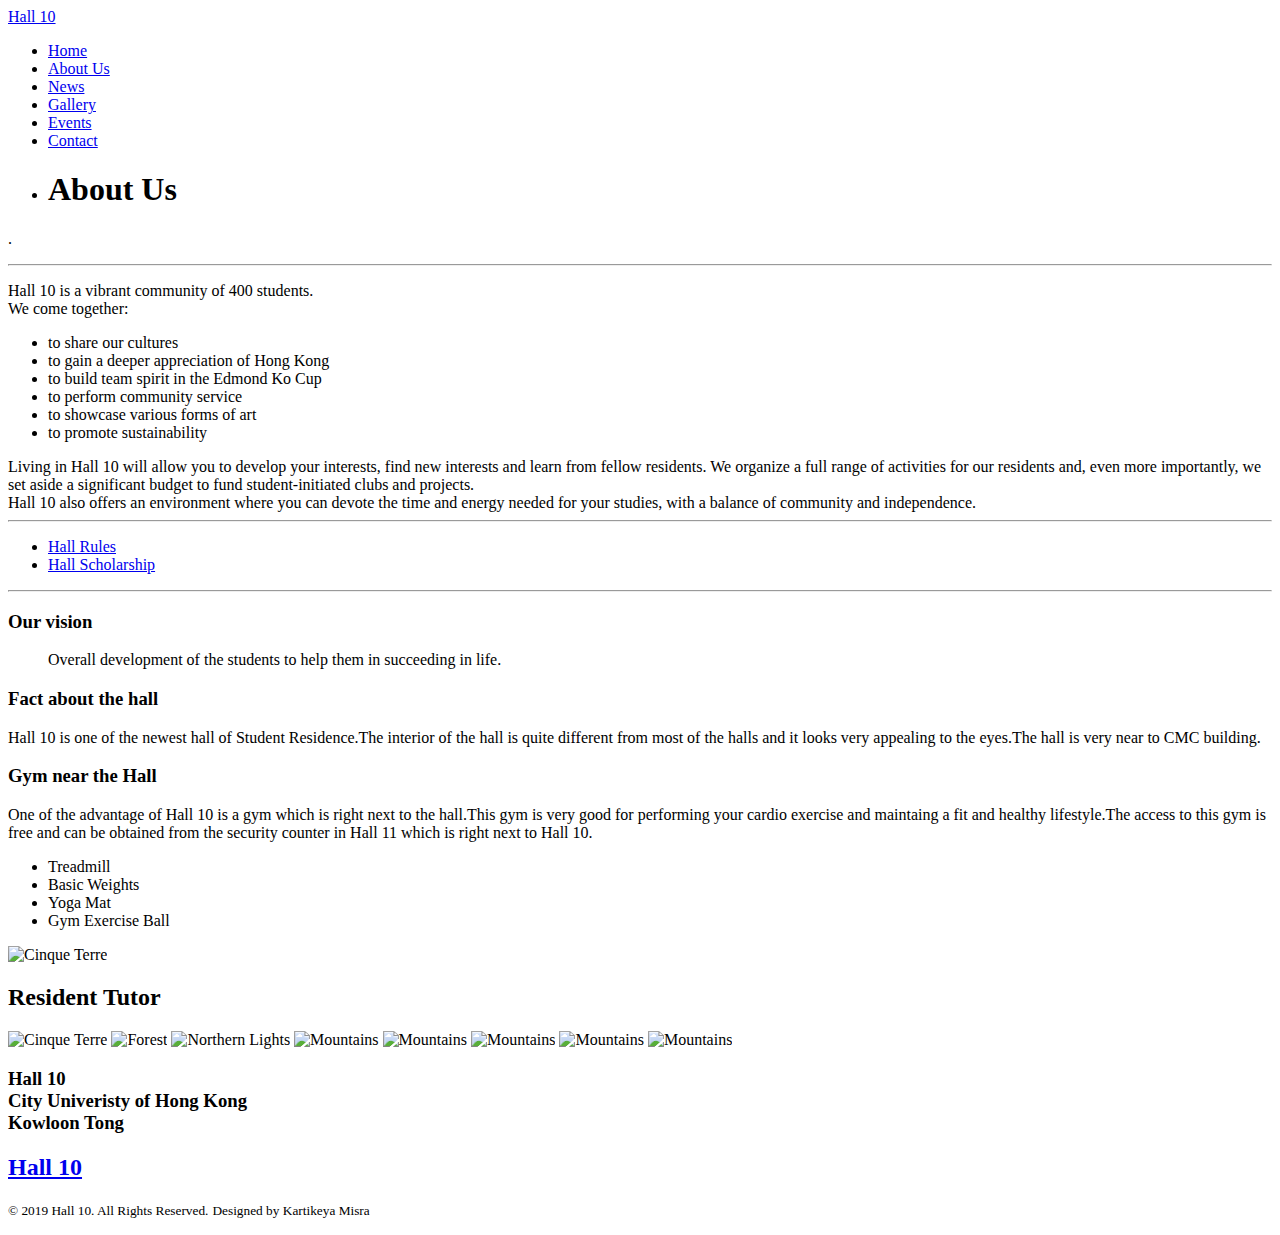
==== about.html @ 4edc4bf4 "Update about.html" ====
<!DOCTYPE HTML>
<html>
		<head>
				<meta charset="utf-8">
				<meta http-equiv="X-UA-Compatible" content="IE=edge">
				<title>Hall 10</title>
				<meta name="viewport" content="width=device-width, initial-scale=1">
				<meta name="description" content="Free HTML5 Website Template by freehtml5.co" />
				<meta name="keywords" content="free website templates, free html5, free template, free bootstrap, free website template, html5, css3, mobile first, responsive" />
				<meta name="author" content="freehtml5.co" />
			
				
				<meta property="og:title" content=""/>
				<meta property="og:image" content=""/>
				<meta property="og:url" content=""/>
				<meta property="og:site_name" content=""/>
				<meta property="og:description" content=""/>
				<meta name="twitter:title" content="" />
				<meta name="twitter:image" content="" />
				<meta name="twitter:url" content="" />
				<meta name="twitter:card" content="" />
			
				<link href="https://fonts.googleapis.com/css?family=Source+Sans+Pro:400,600,700" rel="stylesheet">
				<link href="https://fonts.googleapis.com/css?family=Libre+Baskerville:400,400i,700" rel="stylesheet"
				>
				
				<!-- Animate.css -->
				<link rel="stylesheet" href="css/animate.css">
				<!-- Icomoon Icon Fonts-->
				<link rel="stylesheet" href="css/icomoon.css">
				<!-- Bootstrap  -->
				<link rel="stylesheet" href="css/bootstrap.css">
			
				<!-- Magnific Popup -->
				<link rel="stylesheet" href="css/magnific-popup.css">
			
				<!-- Flexslider  -->
				<link rel="stylesheet" href="css/flexslider.css">
			
				<!-- Owl Carousel  -->
				<link rel="stylesheet" href="css/owl.carousel.min.css">
				<link rel="stylesheet" href="css/owl.theme.default.min.css">
			
				<!-- Theme style  -->
				<link rel="stylesheet" href="css/style.css">
			
				<!-- Modernizr JS -->
				<script src="js/modernizr-2.6.2.min.js"></script>
				<!-- FOR IE9 below -->
				<!--[if lt IE 9]>
				<script src="js/respond.min.js"></script>
				<![endif]-->
			
				</head>
	
	<body>

		
	<div class="fh5co-loader"></div>
	
	<div id="page">
	<nav class="fh5co-nav" role="navigation">
		<div class="container-wrap">
			<div class="top-menu">
				<div class="row">
					<div class="col-md-12 col-offset-0 text-center">
						<div id="fh5co-logo"><a href="index.html">Hall 10</a></div>
					</div>
					<div class="col-md-12 col-md-offset-0 text-center menu-1">
						<ul>
							<li><a href="index.html">Home</a></li>
							<li class="active"><a href="about.html">About Us</a></li>
							<li><a href="news.html">News</a></li>
							
							<li><a href="gallery.html" class="galery">Gallery</a></li>					
							<li><a href="events.html">Events</a></li>
										
							<li><a href="contact.html">Contact</a></li>
							
						</ul>
					</div>
				</div>
				
			</div>
		</div>
	</nav>
	<div class="container-wrap">
		<aside id="fh5co-hero">
			<div class="flexslider">
				<ul class="slides">
			   	<li style="background-image: url(images/aaa.png);">
			   		<div class="overlay"></div>
			   		<div class="container-fluid">
							<div class="row">
								<div class="col-md-6 col-md-offset-3 text-center">
									<div class="slider-text">
										<div class="slider-text-inner">
											<h1>About Us</h1>
											
										</div>
										

									</div>
								</div>
							</div>
						</div>
			   	</li>
			  	</ul>
		  	</div>
		</aside>
		<p>.<hr></p>
		<div class="about-text">
			
			<p>Hall 10 is a vibrant community of 400 students.<br>We come together:<br>
			<ul>
				<li>to share our cultures</li>
				<li>to gain a deeper appreciation of Hong Kong</li>
				<li>to build team spirit in the Edmond Ko Cup</li>
				<li>to perform community service</li>
				<li>to showcase various forms of art</li>
				<li>to promote sustainability</li>
			</ul>
			Living in Hall 10 will allow you to develop your interests, find new interests and learn from fellow residents. We organize a full range of activities for our residents and, even more importantly, we set aside a significant budget to fund student-initiated clubs and projects.

			<br>
			Hall 10 also offers an environment where you can devote the time and energy needed for your studies, with a balance of community and independence. 
			<br><hr>
			<ul>
				<li> <a href="https://www.cityu.edu.hk/sro/htm/e_policies_hallrules_10.htm">Hall Rules</a></li>
				<li><a href="https://www.cityu.edu.hk/sro/htm/e_residential_programs_1.htm#scholarship">Hall Scholarship</a></li>
			</ul><hr></p>
		</div>

		<div id="fh5co-about">
			<div class="row">
				<div class="col-md-4">
					<h3>Our vision</h3>
					<blockquote class="dailyVerse">
						<p>Overall development of the students to help them in succeeding in life. </p>
						
					</blockquote>
				</div>
				<div class="col-md-4">
					<h3>Fact about the hall</h3>
					<p>Hall 10 is one of the newest hall of Student Residence.The interior of the hall is quite different from most of the halls and it looks very appealing to the eyes.The hall is very near to CMC building.</p>
				</div>
				<div class="col-md-4">
					<h3>Gym near the Hall</h3>
					<p>One of the advantage of Hall 10 is a gym which is right next to the hall.This gym is very good for performing your cardio exercise and maintaing a fit and healthy lifestyle.The access to this gym is free and can be obtained from the security counter in Hall 11 which is right next to Hall 10.</p>
					<ul class="ministries-list">
						<li><i class="icon-check"></i>Treadmill</li>
						<li><i class="icon-check"></i>Basic Weights</li>
						<li><i class="icon-check"></i>Yoga Mat</li>
						<li><i class="icon-check"></i>Gym Exercise Ball</li>
					</ul>
				</div>
			</div>
			<div>
				<a  >
					<img src="images/rm.jpg" class="rm" alt="Cinque Terre" >
				  </a>
				  
				  
			</div>
			<div class="gallery">
				<h2>Resident Tutor</h2>
				<a  >
				  <img src="images/chingyeert.jpg" alt="Cinque Terre" >
				</a>
				
				<a>
					<img src="images/churt.jpg" alt="Forest" >
				  </a>
				
				<a>
					<img src="images/hanrt.jpg" alt="Northern Lights" >
				  </a>
				  
				  <a >
					<img src="images/kelvinrt.jpg" alt="Mountains">
				  </a>
				  <a  >
						<img src="images/raymondrt.jpg" alt="Mountains">
					  </a>
					  <a  >
							<img src="images/huirt.jpg" alt="Mountains">
						  </a>
						  <a  >
								<img src="images/suenrt.jpg" alt="Mountains">
							  </a>
							  <a >
									<img src="images/patriciart.jpg" alt="Mountains">
								  </a>
				 
			  </div>

		
			  
			
			  
			 
		</div>
	

		</div>
	</div>
</div><!-- END container-wrap -->
	<div class="container-wrap">
			<footer id="fh5co-footer" role="contentinfo">
				<div class="col-md-4 text-center">
					<h3>Hall 10 <br>City Univeristy of Hong Kong <br>Kowloon Tong</h3>
				</div>
				<div class="col-md-4 text-center">
					<h2><a href="#">Hall 10</a></h2>
				</div>
				
				<div class="row copyright">
					<div class="col-md-12 text-center">
						<p>
							<small class="block">&copy; 2019 Hall 10. All Rights Reserved.</small> 
							<small class="block">Designed by Kartikeya Misra </small>
						</p>
					</div>
				</div>
			</footer>
		</div><!-- END container-wrap -->
		</div>

	<div class="gototop js-top">
		<a href="#" class="js-gotop"><i class="icon-arrow-up2"></i></a>
	</div>
	
	<!-- jQuery -->
	<script src="js/jquery.min.js"></script>
	<!-- jQuery Easing -->
	<script src="js/jquery.easing.1.3.js"></script>
	<!-- Bootstrap -->
	<script src="js/bootstrap.min.js"></script>
	<!-- Waypoints -->
	<script src="js/jquery.waypoints.min.js"></script>
	<!-- Flexslider -->
	<script src="js/jquery.flexslider-min.js"></script>
	<!-- Carousel -->
	<script src="js/owl.carousel.min.js"></script>
	<!-- Magnific Popup -->
	<script src="js/jquery.magnific-popup.min.js"></script>
	<script src="js/magnific-popup-options.js"></script>
	<!-- Counters -->
	<script src="js/jquery.countTo.js"></script>
	<!-- Main -->
	<script src="js/main.js"></script>

	</body>
</html>
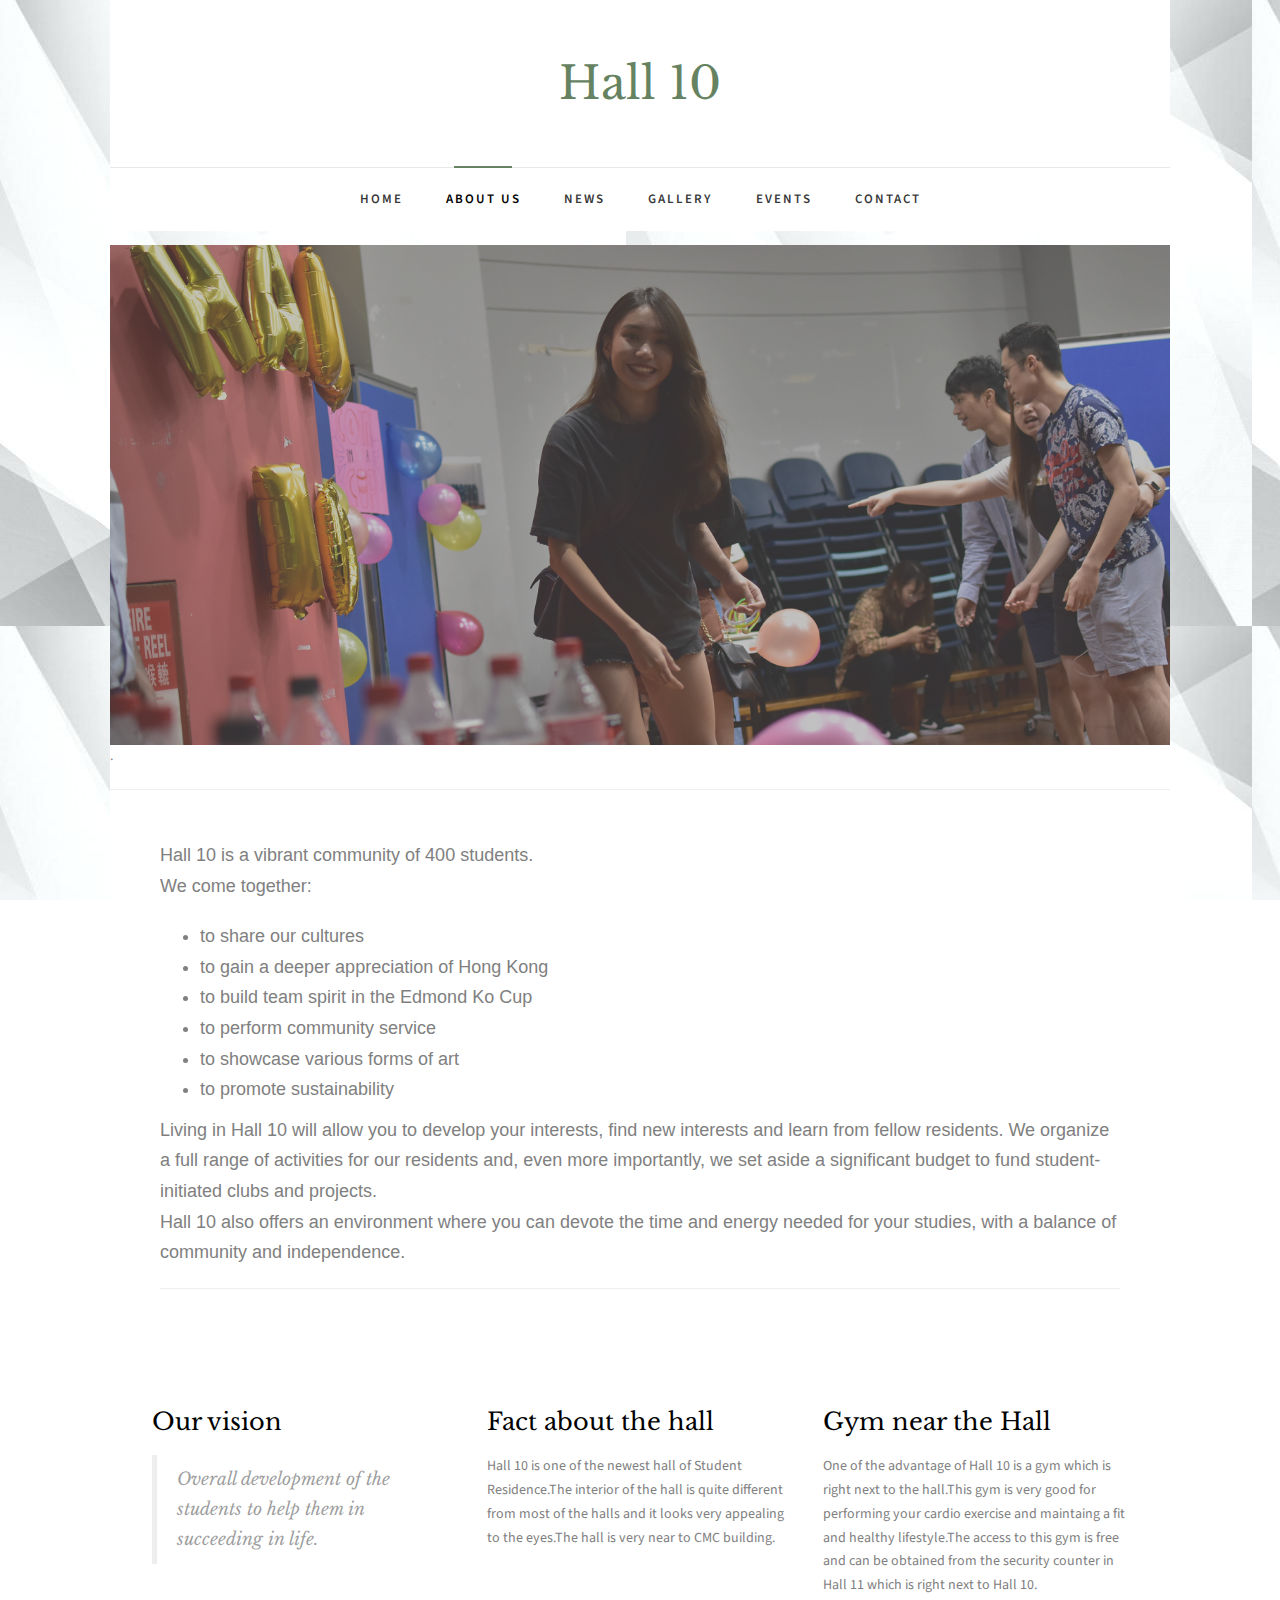
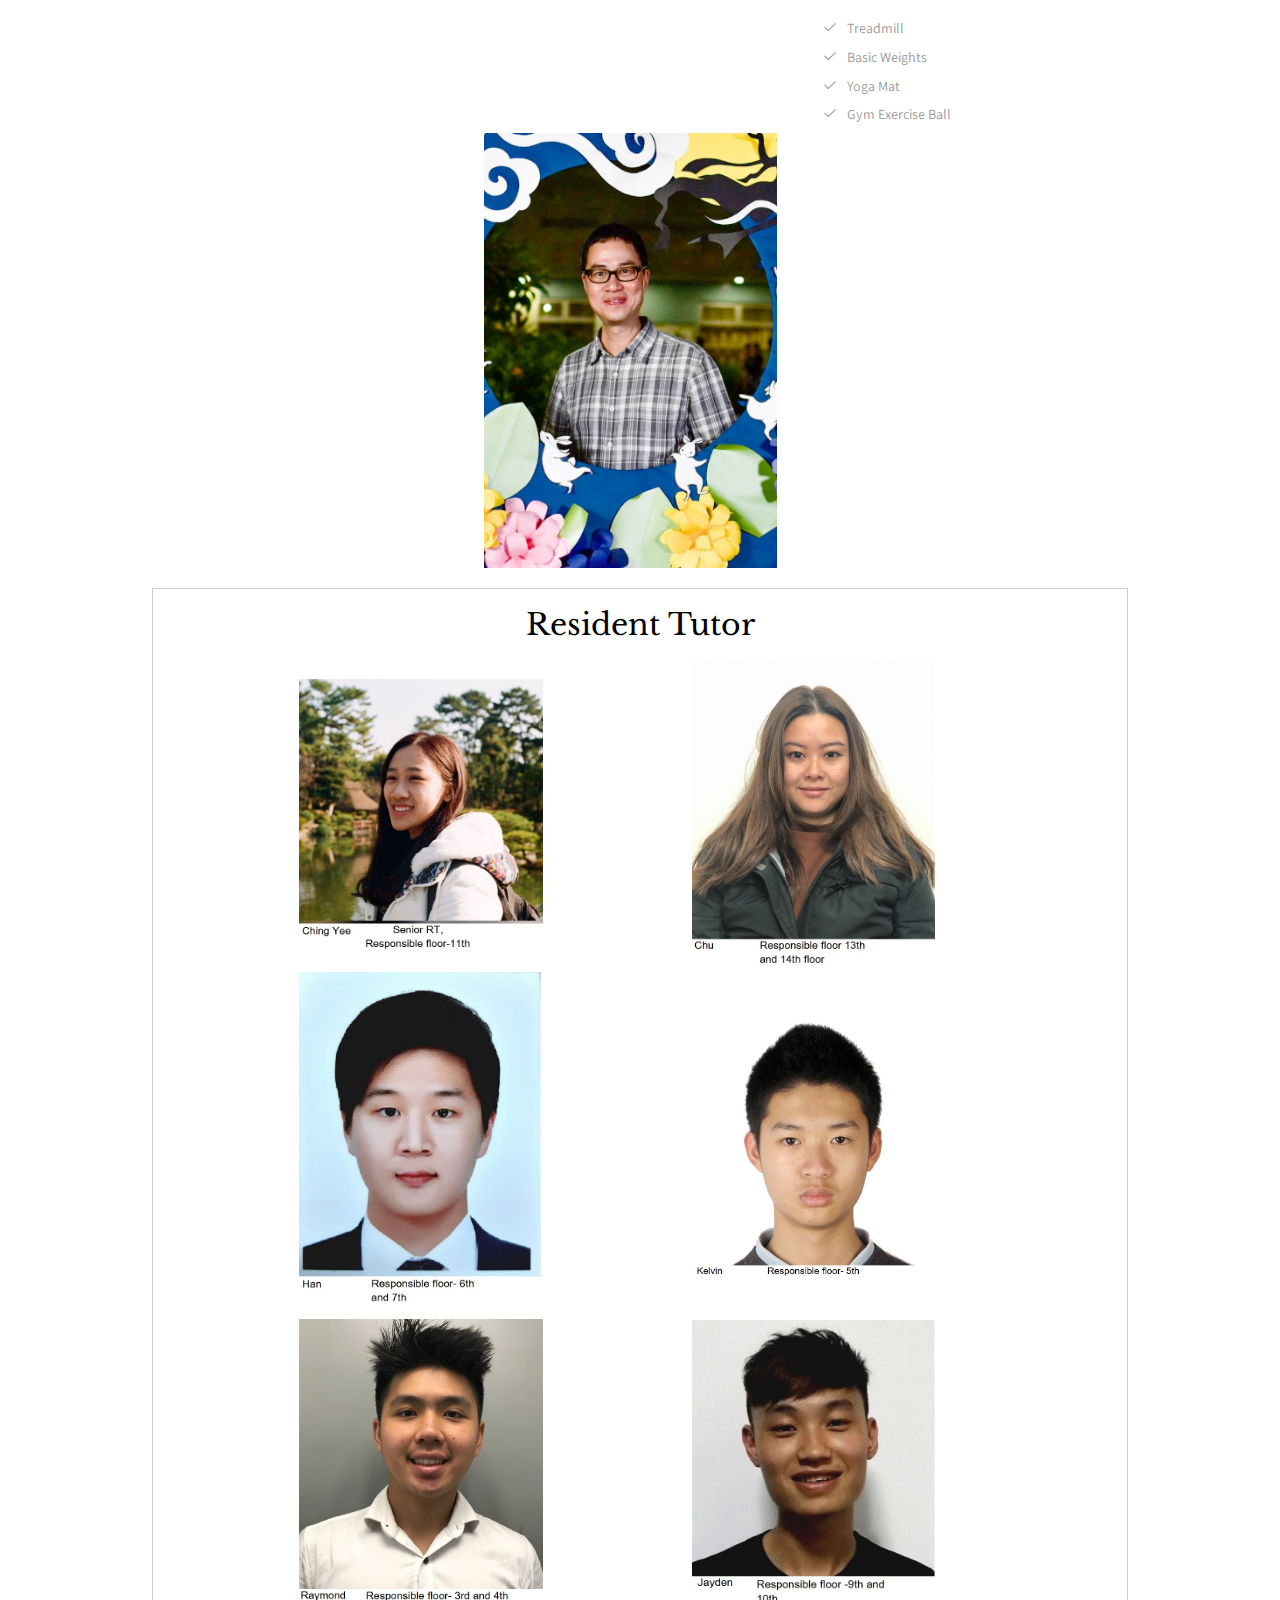
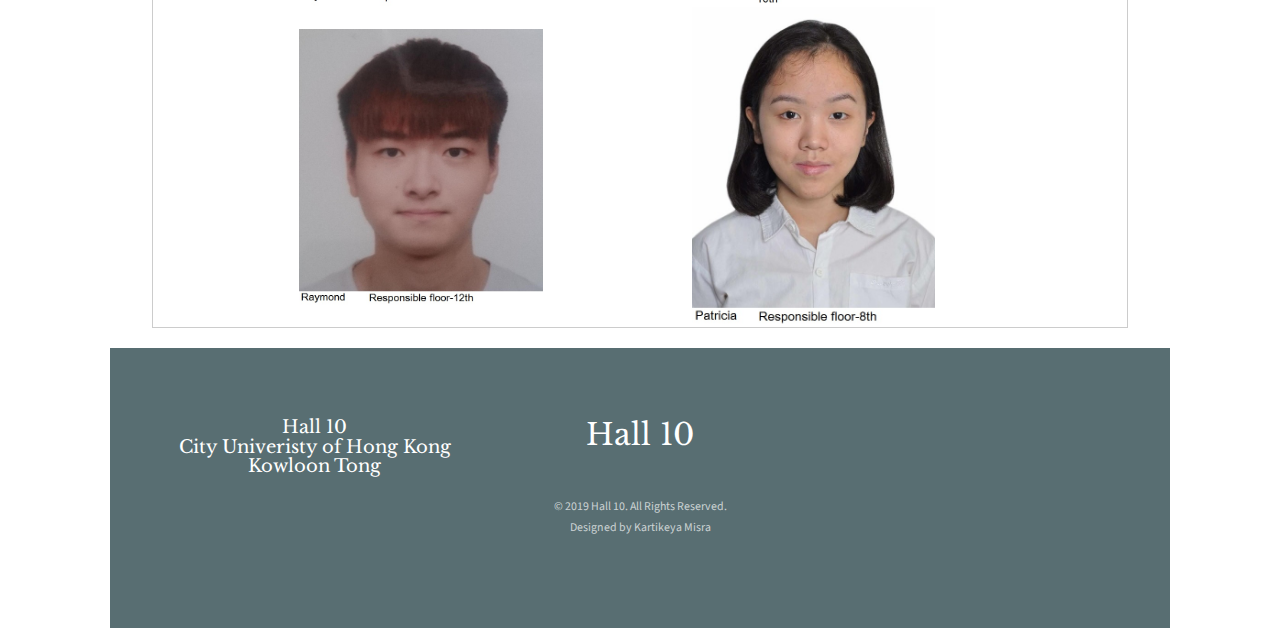
==== commit aef5b6e0: "My very first commit" ====
--- a/about.html
+++ b/about.html
@@ -124,11 +124,7 @@
 
 			<br>
 			Hall 10 also offers an environment where you can devote the time and energy needed for your studies, with a balance of community and independence. 
-			<br><hr>
-			<ul>
-				<li> <a href="https://www.cityu.edu.hk/sro/htm/e_policies_hallrules_10.htm">Hall Rules</a></li>
-				<li><a href="https://www.cityu.edu.hk/sro/htm/e_residential_programs_1.htm#scholarship">Hall Scholarship</a></li>
-			</ul><hr></p>
+			<hr></p>
 		</div>
 
 		<div id="fh5co-about">
--- a/css/icomoon.css
+++ b/css/icomoon.css
@@ -0,0 +1,2334 @@
+@font-face {
+  font-family: 'icomoon';
+  src:  url('fonts/icomoon.eot?5j2n32');
+  src:  url('fonts/icomoon.eot?5j2n32#iefix') format('embedded-opentype'),
+    url('fonts/icomoon.ttf?5j2n32') format('truetype'),
+    url('fonts/icomoon.woff?5j2n32') format('woff'),
+    url('fonts/icomoon.svg?5j2n32#icomoon') format('svg');
+  font-weight: normal;
+  font-style: normal;
+}
+
+[class^="icon-"], [class*=" icon-"] {
+  /* use !important to prevent issues with browser extensions that change fonts */
+  font-family: 'icomoon' !important;
+  speak: none;
+  font-style: normal;
+  font-weight: normal;
+  font-variant: normal;
+  text-transform: none;
+  line-height: 1;
+
+  /* Better Font Rendering =========== */
+  -webkit-font-smoothing: antialiased;
+  -moz-osx-font-smoothing: grayscale;
+}
+
+.icon-eye2:before {
+  content: "\e064";
+}
+.icon-paper-clip:before {
+  content: "\e065";
+}
+.icon-mail5:before {
+  content: "\e066";
+}
+.icon-toggle:before {
+  content: "\e067";
+}
+.icon-layout:before {
+  content: "\e068";
+}
+.icon-link2:before {
+  content: "\e069";
+}
+.icon-bell2:before {
+  content: "\e06a";
+}
+.icon-lock3:before {
+  content: "\e06b";
+}
+.icon-unlock:before {
+  content: "\e06c";
+}
+.icon-ribbon2:before {
+  content: "\e06d";
+}
+.icon-image2:before {
+  content: "\e06e";
+}
+.icon-signal:before {
+  content: "\e06f";
+}
+.icon-target3:before {
+  content: "\e070";
+}
+.icon-clipboard3:before {
+  content: "\e071";
+}
+.icon-clock3:before {
+  content: "\e072";
+}
+.icon-watch:before {
+  content: "\e073";
+}
+.icon-air-play:before {
+  content: "\e074";
+}
+.icon-camera3:before {
+  content: "\e075";
+}
+.icon-video2:before {
+  content: "\e076";
+}
+.icon-disc:before {
+  content: "\e077";
+}
+.icon-printer3:before {
+  content: "\e078";
+}
+.icon-monitor:before {
+  content: "\e079";
+}
+.icon-server:before {
+  content: "\e07a";
+}
+.icon-cog2:before {
+  content: "\e07b";
+}
+.icon-heart3:before {
+  content: "\e07c";
+}
+.icon-paragraph:before {
+  content: "\e07d";
+}
+.icon-align-justify:before {
+  content: "\e07e";
+}
+.icon-align-left:before {
+  content: "\e07f";
+}
+.icon-align-center:before {
+  content: "\e080";
+}
+.icon-align-right:before {
+  content: "\e081";
+}
+.icon-book2:before {
+  content: "\e082";
+}
+.icon-layers2:before {
+  content: "\e083";
+}
+.icon-stack2:before {
+  content: "\e084";
+}
+.icon-stack-2:before {
+  content: "\e085";
+}
+.icon-paper:before {
+  content: "\e086";
+}
+.icon-paper-stack:before {
+  content: "\e087";
+}
+.icon-search3:before {
+  content: "\e088";
+}
+.icon-zoom-in2:before {
+  content: "\e089";
+}
+.icon-zoom-out2:before {
+  content: "\e08a";
+}
+.icon-reply2:before {
+  content: "\e08b";
+}
+.icon-circle-plus:before {
+  content: "\e08c";
+}
+.icon-circle-minus:before {
+  content: "\e08d";
+}
+.icon-circle-check:before {
+  content: "\e08e";
+}
+.icon-circle-cross:before {
+  content: "\e08f";
+}
+.icon-square-plus:before {
+  content: "\e090";
+}
+.icon-square-minus:before {
+  content: "\e091";
+}
+.icon-square-check:before {
+  content: "\e092";
+}
+.icon-square-cross:before {
+  content: "\e093";
+}
+.icon-microphone:before {
+  content: "\e094";
+}
+.icon-record:before {
+  content: "\e095";
+}
+.icon-skip-back:before {
+  content: "\e096";
+}
+.icon-rewind:before {
+  content: "\e097";
+}
+.icon-play4:before {
+  content: "\e098";
+}
+.icon-pause3:before {
+  content: "\e099";
+}
+.icon-stop3:before {
+  content: "\e09a";
+}
+.icon-fast-forward:before {
+  content: "\e09b";
+}
+.icon-skip-forward:before {
+  content: "\e09c";
+}
+.icon-shuffle2:before {
+  content: "\e09d";
+}
+.icon-repeat:before {
+  content: "\e09e";
+}
+.icon-folder2:before {
+  content: "\e09f";
+}
+.icon-umbrella:before {
+  content: "\e0a0";
+}
+.icon-moon:before {
+  content: "\e0a1";
+}
+.icon-thermometer:before {
+  content: "\e0a2";
+}
+.icon-drop:before {
+  content: "\e0a3";
+}
+.icon-sun2:before {
+  content: "\e0a4";
+}
+.icon-cloud3:before {
+  content: "\e0a5";
+}
+.icon-cloud-upload2:before {
+  content: "\e0a6";
+}
+.icon-cloud-download2:before {
+  content: "\e0a7";
+}
+.icon-upload4:before {
+  content: "\e0a8";
+}
+.icon-download4:before {
+  content: "\e0a9";
+}
+.icon-location3:before {
+  content: "\e0aa";
+}
+.icon-location-2:before {
+  content: "\e0ab";
+}
+.icon-map3:before {
+  content: "\e0ac";
+}
+.icon-battery:before {
+  content: "\e0ad";
+}
+.icon-head:before {
+  content: "\e0ae";
+}
+.icon-briefcase3:before {
+  content: "\e0af";
+}
+.icon-speech-bubble:before {
+  content: "\e0b0";
+}
+.icon-anchor2:before {
+  content: "\e0b1";
+}
+.icon-globe2:before {
+  content: "\e0b2";
+}
+.icon-box:before {
+  content: "\e0b3";
+}
+.icon-reload:before {
+  content: "\e0b4";
+}
+.icon-share3:before {
+  content: "\e0b5";
+}
+.icon-marquee:before {
+  content: "\e0b6";
+}
+.icon-marquee-plus:before {
+  content: "\e0b7";
+}
+.icon-marquee-minus:before {
+  content: "\e0b8";
+}
+.icon-tag:before {
+  content: "\e0b9";
+}
+.icon-power2:before {
+  content: "\e0ba";
+}
+.icon-command2:before {
+  content: "\e0bb";
+}
+.icon-alt:before {
+  content: "\e0bc";
+}
+.icon-esc:before {
+  content: "\e0bd";
+}
+.icon-bar-graph:before {
+  content: "\e0be";
+}
+.icon-bar-graph-2:before {
+  content: "\e0bf";
+}
+.icon-pie-graph:before {
+  content: "\e0c0";
+}
+.icon-star:before {
+  content: "\e0c1";
+}
+.icon-arrow-left3:before {
+  content: "\e0c2";
+}
+.icon-arrow-right3:before {
+  content: "\e0c3";
+}
+.icon-arrow-up3:before {
+  content: "\e0c4";
+}
+.icon-arrow-down3:before {
+  content: "\e0c5";
+}
+.icon-volume:before {
+  content: "\e0c6";
+}
+.icon-mute:before {
+  content: "\e0c7";
+}
+.icon-content-right:before {
+  content: "\e100";
+}
+.icon-content-left:before {
+  content: "\e101";
+}
+.icon-grid2:before {
+  content: "\e102";
+}
+.icon-grid-2:before {
+  content: "\e103";
+}
+.icon-columns:before {
+  content: "\e104";
+}
+.icon-loader:before {
+  content: "\e105";
+}
+.icon-bag:before {
+  content: "\e106";
+}
+.icon-ban:before {
+  content: "\e107";
+}
+.icon-flag3:before {
+  content: "\e108";
+}
+.icon-trash:before {
+  content: "\e109";
+}
+.icon-expand2:before {
+  content: "\e110";
+}
+.icon-contract:before {
+  content: "\e111";
+}
+.icon-maximize:before {
+  content: "\e112";
+}
+.icon-minimize:before {
+  content: "\e113";
+}
+.icon-plus2:before {
+  content: "\e114";
+}
+.icon-minus2:before {
+  content: "\e115";
+}
+.icon-check:before {
+  content: "\e116";
+}
+.icon-cross2:before {
+  content: "\e117";
+}
+.icon-move:before {
+  content: "\e118";
+}
+.icon-delete:before {
+  content: "\e119";
+}
+.icon-menu5:before {
+  content: "\e120";
+}
+.icon-archive:before {
+  content: "\e121";
+}
+.icon-inbox:before {
+  content: "\e122";
+}
+.icon-outbox:before {
+  content: "\e123";
+}
+.icon-file:before {
+  content: "\e124";
+}
+.icon-file-add:before {
+  content: "\e125";
+}
+.icon-file-subtract:before {
+  content: "\e126";
+}
+.icon-help:before {
+  content: "\e127";
+}
+.icon-open:before {
+  content: "\e128";
+}
+.icon-ellipsis:before {
+  content: "\e129";
+}
+.icon-heart4:before {
+  content: "\e900";
+}
+.icon-cloud4:before {
+  content: "\e901";
+}
+.icon-star2:before {
+  content: "\e902";
+}
+.icon-tv2:before {
+  content: "\e903";
+}
+.icon-sound:before {
+  content: "\e904";
+}
+.icon-video3:before {
+  content: "\e905";
+}
+.icon-trash2:before {
+  content: "\e906";
+}
+.icon-user2:before {
+  content: "\e907";
+}
+.icon-key3:before {
+  content: "\e908";
+}
+.icon-search4:before {
+  content: "\e909";
+}
+.icon-settings:before {
+  content: "\e90a";
+}
+.icon-camera4:before {
+  content: "\e90b";
+}
+.icon-tag2:before {
+  content: "\e90c";
+}
+.icon-lock4:before {
+  content: "\e90d";
+}
+.icon-bulb:before {
+  content: "\e90e";
+}
+.icon-pen2:before {
+  content: "\e90f";
+}
+.icon-diamond:before {
+  content: "\e910";
+}
+.icon-display2:before {
+  content: "\e911";
+}
+.icon-location4:before {
+  content: "\e912";
+}
+.icon-eye3:before {
+  content: "\e913";
+}
+.icon-bubble3:before {
+  content: "\e914";
+}
+.icon-stack3:before {
+  content: "\e915";
+}
+.icon-cup:before {
+  content: "\e916";
+}
+.icon-phone3:before {
+  content: "\e917";
+}
+.icon-news:before {
+  content: "\e918";
+}
+.icon-mail6:before {
+  content: "\e919";
+}
+.icon-like:before {
+  content: "\e91a";
+}
+.icon-photo:before {
+  content: "\e91b";
+}
+.icon-note:before {
+  content: "\e91c";
+}
+.icon-clock4:before {
+  content: "\e91d";
+}
+.icon-paperplane:before {
+  content: "\e91e";
+}
+.icon-params:before {
+  content: "\e91f";
+}
+.icon-banknote:before {
+  content: "\e920";
+}
+.icon-data:before {
+  content: "\e921";
+}
+.icon-music2:before {
+  content: "\e922";
+}
+.icon-megaphone2:before {
+  content: "\e923";
+}
+.icon-study:before {
+  content: "\e924";
+}
+.icon-lab2:before {
+  content: "\e925";
+}
+.icon-food:before {
+  content: "\e926";
+}
+.icon-t-shirt:before {
+  content: "\e927";
+}
+.icon-fire2:before {
+  content: "\e928";
+}
+.icon-clip:before {
+  content: "\e929";
+}
+.icon-shop:before {
+  content: "\e92a";
+}
+.icon-calendar3:before {
+  content: "\e92b";
+}
+.icon-wallet2:before {
+  content: "\e92c";
+}
+.icon-vynil:before {
+  content: "\e92d";
+}
+.icon-truck2:before {
+  content: "\e92e";
+}
+.icon-world:before {
+  content: "\e92f";
+}
+.icon-mobile:before {
+  content: "\e000";
+}
+.icon-laptop:before {
+  content: "\e001";
+}
+.icon-desktop:before {
+  content: "\e002";
+}
+.icon-tablet:before {
+  content: "\e003";
+}
+.icon-phone:before {
+  content: "\e004";
+}
+.icon-document:before {
+  content: "\e005";
+}
+.icon-documents:before {
+  content: "\e006";
+}
+.icon-search:before {
+  content: "\e007";
+}
+.icon-clipboard:before {
+  content: "\e008";
+}
+.icon-newspaper:before {
+  content: "\e009";
+}
+.icon-notebook:before {
+  content: "\e00a";
+}
+.icon-book-open:before {
+  content: "\e00b";
+}
+.icon-browser:before {
+  content: "\e00c";
+}
+.icon-calendar:before {
+  content: "\e00d";
+}
+.icon-presentation:before {
+  content: "\e00e";
+}
+.icon-picture:before {
+  content: "\e00f";
+}
+.icon-pictures:before {
+  content: "\e010";
+}
+.icon-video:before {
+  content: "\e011";
+}
+.icon-camera:before {
+  content: "\e012";
+}
+.icon-printer:before {
+  content: "\e013";
+}
+.icon-toolbox:before {
+  content: "\e014";
+}
+.icon-briefcase:before {
+  content: "\e015";
+}
+.icon-wallet:before {
+  content: "\e016";
+}
+.icon-gift:before {
+  content: "\e017";
+}
+.icon-bargraph:before {
+  content: "\e018";
+}
+.icon-grid:before {
+  content: "\e019";
+}
+.icon-expand:before {
+  content: "\e01a";
+}
+.icon-focus:before {
+  content: "\e01b";
+}
+.icon-edit:before {
+  content: "\e01c";
+}
+.icon-adjustments:before {
+  content: "\e01d";
+}
+.icon-ribbon:before {
+  content: "\e01e";
+}
+.icon-hourglass:before {
+  content: "\e01f";
+}
+.icon-lock:before {
+  content: "\e020";
+}
+.icon-megaphone:before {
+  content: "\e021";
+}
+.icon-shield:before {
+  content: "\e022";
+}
+.icon-trophy:before {
+  content: "\e023";
+}
+.icon-flag:before {
+  content: "\e024";
+}
+.icon-map:before {
+  content: "\e025";
+}
+.icon-puzzle:before {
+  content: "\e026";
+}
+.icon-basket:before {
+  content: "\e027";
+}
+.icon-envelope:before {
+  content: "\e028";
+}
+.icon-streetsign:before {
+  content: "\e029";
+}
+.icon-telescope:before {
+  content: "\e02a";
+}
+.icon-gears:before {
+  content: "\e02b";
+}
+.icon-key:before {
+  content: "\e02c";
+}
+.icon-paperclip:before {
+  content: "\e02d";
+}
+.icon-attachment:before {
+  content: "\e02e";
+}
+.icon-pricetags:before {
+  content: "\e02f";
+}
+.icon-lightbulb:before {
+  content: "\e030";
+}
+.icon-layers:before {
+  content: "\e031";
+}
+.icon-pencil:before {
+  content: "\e032";
+}
+.icon-tools:before {
+  content: "\e033";
+}
+.icon-tools-2:before {
+  content: "\e034";
+}
+.icon-scissors:before {
+  content: "\e035";
+}
+.icon-paintbrush:before {
+  content: "\e036";
+}
+.icon-magnifying-glass:before {
+  content: "\e037";
+}
+.icon-circle-compass:before {
+  content: "\e038";
+}
+.icon-linegraph:before {
+  content: "\e039";
+}
+.icon-mic:before {
+  content: "\e03a";
+}
+.icon-strategy:before {
+  content: "\e03b";
+}
+.icon-beaker:before {
+  content: "\e03c";
+}
+.icon-caution:before {
+  content: "\e03d";
+}
+.icon-recycle:before {
+  content: "\e03e";
+}
+.icon-anchor:before {
+  content: "\e03f";
+}
+.icon-profile-male:before {
+  content: "\e040";
+}
+.icon-profile-female:before {
+  content: "\e041";
+}
+.icon-bike:before {
+  content: "\e042";
+}
+.icon-wine:before {
+  content: "\e043";
+}
+.icon-hotairballoon:before {
+  content: "\e044";
+}
+.icon-globe:before {
+  content: "\e045";
+}
+.icon-genius:before {
+  content: "\e046";
+}
+.icon-map-pin:before {
+  content: "\e047";
+}
+.icon-dial:before {
+  content: "\e048";
+}
+.icon-chat:before {
+  content: "\e049";
+}
+.icon-heart:before {
+  content: "\e04a";
+}
+.icon-cloud:before {
+  content: "\e04b";
+}
+.icon-upload:before {
+  content: "\e04c";
+}
+.icon-download:before {
+  content: "\e04d";
+}
+.icon-target:before {
+  content: "\e04e";
+}
+.icon-hazardous:before {
+  content: "\e04f";
+}
+.icon-piechart:before {
+  content: "\e050";
+}
+.icon-speedometer:before {
+  content: "\e051";
+}
+.icon-global:before {
+  content: "\e052";
+}
+.icon-compass:before {
+  content: "\e053";
+}
+.icon-lifesaver:before {
+  content: "\e054";
+}
+.icon-clock:before {
+  content: "\e055";
+}
+.icon-aperture:before {
+  content: "\e056";
+}
+.icon-quote:before {
+  content: "\e057";
+}
+.icon-scope:before {
+  content: "\e058";
+}
+.icon-alarmclock:before {
+  content: "\e059";
+}
+.icon-refresh:before {
+  content: "\e05a";
+}
+.icon-happy:before {
+  content: "\e05b";
+}
+.icon-sad:before {
+  content: "\e05c";
+}
+.icon-facebook:before {
+  content: "\e05d";
+}
+.icon-twitter:before {
+  content: "\e05e";
+}
+.icon-googleplus:before {
+  content: "\e05f";
+}
+.icon-rss:before {
+  content: "\e060";
+}
+.icon-tumblr:before {
+  content: "\e061";
+}
+.icon-linkedin:before {
+  content: "\e062";
+}
+.icon-dribbble:before {
+  content: "\e063";
+}
+.icon-home:before {
+  content: "\e930";
+}
+.icon-home2:before {
+  content: "\e931";
+}
+.icon-home3:before {
+  content: "\e932";
+}
+.icon-office:before {
+  content: "\e933";
+}
+.icon-newspaper2:before {
+  content: "\e934";
+}
+.icon-pencil2:before {
+  content: "\e935";
+}
+.icon-pencil22:before {
+  content: "\e936";
+}
+.icon-quill:before {
+  content: "\e937";
+}
+.icon-pen:before {
+  content: "\e938";
+}
+.icon-blog:before {
+  content: "\e939";
+}
+.icon-eyedropper:before {
+  content: "\e93a";
+}
+.icon-droplet:before {
+  content: "\e93b";
+}
+.icon-paint-format:before {
+  content: "\e93c";
+}
+.icon-image:before {
+  content: "\e93d";
+}
+.icon-images:before {
+  content: "\e93e";
+}
+.icon-camera2:before {
+  content: "\e93f";
+}
+.icon-headphones:before {
+  content: "\e940";
+}
+.icon-music:before {
+  content: "\e941";
+}
+.icon-play:before {
+  content: "\e942";
+}
+.icon-film:before {
+  content: "\e943";
+}
+.icon-video-camera:before {
+  content: "\e944";
+}
+.icon-dice:before {
+  content: "\e945";
+}
+.icon-pacman:before {
+  content: "\e946";
+}
+.icon-spades:before {
+  content: "\e947";
+}
+.icon-clubs:before {
+  content: "\e948";
+}
+.icon-diamonds:before {
+  content: "\e949";
+}
+.icon-bullhorn:before {
+  content: "\e94a";
+}
+.icon-connection:before {
+  content: "\e94b";
+}
+.icon-podcast:before {
+  content: "\e94c";
+}
+.icon-feed:before {
+  content: "\e94d";
+}
+.icon-mic2:before {
+  content: "\e94e";
+}
+.icon-book:before {
+  content: "\e94f";
+}
+.icon-books:before {
+  content: "\e950";
+}
+.icon-library:before {
+  content: "\e951";
+}
+.icon-file-text:before {
+  content: "\e952";
+}
+.icon-profile:before {
+  content: "\e953";
+}
+.icon-file-empty:before {
+  content: "\e954";
+}
+.icon-files-empty:before {
+  content: "\e955";
+}
+.icon-file-text2:before {
+  content: "\e956";
+}
+.icon-file-picture:before {
+  content: "\e957";
+}
+.icon-file-music:before {
+  content: "\e958";
+}
+.icon-file-play:before {
+  content: "\e959";
+}
+.icon-file-video:before {
+  content: "\e95a";
+}
+.icon-file-zip:before {
+  content: "\e95b";
+}
+.icon-copy:before {
+  content: "\e95c";
+}
+.icon-paste:before {
+  content: "\e95d";
+}
+.icon-stack:before {
+  content: "\e95e";
+}
+.icon-folder:before {
+  content: "\e95f";
+}
+.icon-folder-open:before {
+  content: "\e960";
+}
+.icon-folder-plus:before {
+  content: "\e961";
+}
+.icon-folder-minus:before {
+  content: "\e962";
+}
+.icon-folder-download:before {
+  content: "\e963";
+}
+.icon-folder-upload:before {
+  content: "\e964";
+}
+.icon-price-tag:before {
+  content: "\e965";
+}
+.icon-price-tags:before {
+  content: "\e966";
+}
+.icon-barcode:before {
+  content: "\e967";
+}
+.icon-qrcode:before {
+  content: "\e968";
+}
+.icon-ticket:before {
+  content: "\e969";
+}
+.icon-cart:before {
+  content: "\e96a";
+}
+.icon-coin-dollar:before {
+  content: "\e96b";
+}
+.icon-coin-euro:before {
+  content: "\e96c";
+}
+.icon-coin-pound:before {
+  content: "\e96d";
+}
+.icon-coin-yen:before {
+  content: "\e96e";
+}
+.icon-credit-card:before {
+  content: "\e96f";
+}
+.icon-calculator:before {
+  content: "\e970";
+}
+.icon-lifebuoy:before {
+  content: "\e971";
+}
+.icon-phone2:before {
+  content: "\e972";
+}
+.icon-phone-hang-up:before {
+  content: "\e973";
+}
+.icon-address-book:before {
+  content: "\e974";
+}
+.icon-envelop:before {
+  content: "\e975";
+}
+.icon-pushpin:before {
+  content: "\e976";
+}
+.icon-location:before {
+  content: "\e977";
+}
+.icon-location2:before {
+  content: "\e978";
+}
+.icon-compass2:before {
+  content: "\e979";
+}
+.icon-compass22:before {
+  content: "\e97a";
+}
+.icon-map2:before {
+  content: "\e97b";
+}
+.icon-map22:before {
+  content: "\e97c";
+}
+.icon-history:before {
+  content: "\e97d";
+}
+.icon-clock2:before {
+  content: "\e97e";
+}
+.icon-clock22:before {
+  content: "\e97f";
+}
+.icon-alarm:before {
+  content: "\e980";
+}
+.icon-bell:before {
+  content: "\e981";
+}
+.icon-stopwatch:before {
+  content: "\e982";
+}
+.icon-calendar2:before {
+  content: "\e983";
+}
+.icon-printer2:before {
+  content: "\e984";
+}
+.icon-keyboard:before {
+  content: "\e985";
+}
+.icon-display:before {
+  content: "\e986";
+}
+.icon-laptop2:before {
+  content: "\e987";
+}
+.icon-mobile2:before {
+  content: "\e988";
+}
+.icon-mobile22:before {
+  content: "\e989";
+}
+.icon-tablet2:before {
+  content: "\e98a";
+}
+.icon-tv:before {
+  content: "\e98b";
+}
+.icon-drawer:before {
+  content: "\e98c";
+}
+.icon-drawer2:before {
+  content: "\e98d";
+}
+.icon-box-add:before {
+  content: "\e98e";
+}
+.icon-box-remove:before {
+  content: "\e98f";
+}
+.icon-download3:before {
+  content: "\e990";
+}
+.icon-upload2:before {
+  content: "\e991";
+}
+.icon-floppy-disk:before {
+  content: "\e992";
+}
+.icon-drive:before {
+  content: "\e993";
+}
+.icon-database:before {
+  content: "\e994";
+}
+.icon-undo:before {
+  content: "\e995";
+}
+.icon-redo:before {
+  content: "\e996";
+}
+.icon-undo2:before {
+  content: "\e997";
+}
+.icon-redo2:before {
+  content: "\e998";
+}
+.icon-forward:before {
+  content: "\e999";
+}
+.icon-reply:before {
+  content: "\e99a";
+}
+.icon-bubble:before {
+  content: "\e99b";
+}
+.icon-bubbles:before {
+  content: "\e99c";
+}
+.icon-bubbles2:before {
+  content: "\e99d";
+}
+.icon-bubble2:before {
+  content: "\e99e";
+}
+.icon-bubbles3:before {
+  content: "\e99f";
+}
+.icon-bubbles4:before {
+  content: "\e9a0";
+}
+.icon-user:before {
+  content: "\e9a1";
+}
+.icon-users:before {
+  content: "\e9a2";
+}
+.icon-user-plus:before {
+  content: "\e9a3";
+}
+.icon-user-minus:before {
+  content: "\e9a4";
+}
+.icon-user-check:before {
+  content: "\e9a5";
+}
+.icon-user-tie:before {
+  content: "\e9a6";
+}
+.icon-quotes-left:before {
+  content: "\e9a7";
+}
+.icon-quotes-right:before {
+  content: "\e9a8";
+}
+.icon-hour-glass:before {
+  content: "\e9a9";
+}
+.icon-spinner:before {
+  content: "\e9aa";
+}
+.icon-spinner2:before {
+  content: "\e9ab";
+}
+.icon-spinner3:before {
+  content: "\e9ac";
+}
+.icon-spinner4:before {
+  content: "\e9ad";
+}
+.icon-spinner5:before {
+  content: "\e9ae";
+}
+.icon-spinner6:before {
+  content: "\e9af";
+}
+.icon-spinner7:before {
+  content: "\e9b0";
+}
+.icon-spinner8:before {
+  content: "\e9b1";
+}
+.icon-spinner9:before {
+  content: "\e9b2";
+}
+.icon-spinner10:before {
+  content: "\e9b3";
+}
+.icon-spinner11:before {
+  content: "\e9b4";
+}
+.icon-binoculars:before {
+  content: "\e9b5";
+}
+.icon-search2:before {
+  content: "\e9b6";
+}
+.icon-zoom-in:before {
+  content: "\e9b7";
+}
+.icon-zoom-out:before {
+  content: "\e9b8";
+}
+.icon-enlarge:before {
+  content: "\e9b9";
+}
+.icon-shrink:before {
+  content: "\e9ba";
+}
+.icon-enlarge2:before {
+  content: "\e9bb";
+}
+.icon-shrink2:before {
+  content: "\e9bc";
+}
+.icon-key2:before {
+  content: "\e9bd";
+}
+.icon-key22:before {
+  content: "\e9be";
+}
+.icon-lock2:before {
+  content: "\e9bf";
+}
+.icon-unlocked:before {
+  content: "\e9c0";
+}
+.icon-wrench:before {
+  content: "\e9c1";
+}
+.icon-equalizer:before {
+  content: "\e9c2";
+}
+.icon-equalizer2:before {
+  content: "\e9c3";
+}
+.icon-cog:before {
+  content: "\e9c4";
+}
+.icon-cogs:before {
+  content: "\e9c5";
+}
+.icon-hammer:before {
+  content: "\e9c6";
+}
+.icon-magic-wand:before {
+  content: "\e9c7";
+}
+.icon-aid-kit:before {
+  content: "\e9c8";
+}
+.icon-bug:before {
+  content: "\e9c9";
+}
+.icon-pie-chart:before {
+  content: "\e9ca";
+}
+.icon-stats-dots:before {
+  content: "\e9cb";
+}
+.icon-stats-bars:before {
+  content: "\e9cc";
+}
+.icon-stats-bars2:before {
+  content: "\e9cd";
+}
+.icon-trophy2:before {
+  content: "\e9ce";
+}
+.icon-gift2:before {
+  content: "\e9cf";
+}
+.icon-glass:before {
+  content: "\e9d0";
+}
+.icon-glass2:before {
+  content: "\e9d1";
+}
+.icon-mug:before {
+  content: "\e9d2";
+}
+.icon-spoon-knife:before {
+  content: "\e9d3";
+}
+.icon-leaf:before {
+  content: "\e9d4";
+}
+.icon-rocket:before {
+  content: "\e9d5";
+}
+.icon-meter:before {
+  content: "\e9d6";
+}
+.icon-meter2:before {
+  content: "\e9d7";
+}
+.icon-hammer2:before {
+  content: "\e9d8";
+}
+.icon-fire:before {
+  content: "\e9d9";
+}
+.icon-lab:before {
+  content: "\e9da";
+}
+.icon-magnet:before {
+  content: "\e9db";
+}
+.icon-bin:before {
+  content: "\e9dc";
+}
+.icon-bin2:before {
+  content: "\e9dd";
+}
+.icon-briefcase2:before {
+  content: "\e9de";
+}
+.icon-airplane:before {
+  content: "\e9df";
+}
+.icon-truck:before {
+  content: "\e9e0";
+}
+.icon-road:before {
+  content: "\e9e1";
+}
+.icon-accessibility:before {
+  content: "\e9e2";
+}
+.icon-target2:before {
+  content: "\e9e3";
+}
+.icon-shield2:before {
+  content: "\e9e4";
+}
+.icon-power:before {
+  content: "\e9e5";
+}
+.icon-switch:before {
+  content: "\e9e6";
+}
+.icon-power-cord:before {
+  content: "\e9e7";
+}
+.icon-clipboard2:before {
+  content: "\e9e8";
+}
+.icon-list-numbered:before {
+  content: "\e9e9";
+}
+.icon-list:before {
+  content: "\e9ea";
+}
+.icon-list2:before {
+  content: "\e9eb";
+}
+.icon-tree:before {
+  content: "\e9ec";
+}
+.icon-menu:before {
+  content: "\e9ed";
+}
+.icon-menu2:before {
+  content: "\e9ee";
+}
+.icon-menu3:before {
+  content: "\e9ef";
+}
+.icon-menu4:before {
+  content: "\e9f0";
+}
+.icon-cloud2:before {
+  content: "\e9f1";
+}
+.icon-cloud-download:before {
+  content: "\e9f2";
+}
+.icon-cloud-upload:before {
+  content: "\e9f3";
+}
+.icon-cloud-check:before {
+  content: "\e9f4";
+}
+.icon-download2:before {
+  content: "\e9f5";
+}
+.icon-upload22:before {
+  content: "\e9f6";
+}
+.icon-download32:before {
+  content: "\e9f7";
+}
+.icon-upload3:before {
+  content: "\e9f8";
+}
+.icon-sphere:before {
+  content: "\e9f9";
+}
+.icon-earth:before {
+  content: "\e9fa";
+}
+.icon-link:before {
+  content: "\e9fb";
+}
+.icon-flag2:before {
+  content: "\e9fc";
+}
+.icon-attachment2:before {
+  content: "\e9fd";
+}
+.icon-eye:before {
+  content: "\e9fe";
+}
+.icon-eye-plus:before {
+  content: "\e9ff";
+}
+.icon-eye-minus:before {
+  content: "\ea00";
+}
+.icon-eye-blocked:before {
+  content: "\ea01";
+}
+.icon-bookmark:before {
+  content: "\ea02";
+}
+.icon-bookmarks:before {
+  content: "\ea03";
+}
+.icon-sun:before {
+  content: "\ea04";
+}
+.icon-contrast:before {
+  content: "\ea05";
+}
+.icon-brightness-contrast:before {
+  content: "\ea06";
+}
+.icon-star-empty:before {
+  content: "\ea07";
+}
+.icon-star-half:before {
+  content: "\ea08";
+}
+.icon-star-full:before {
+  content: "\ea09";
+}
+.icon-heart2:before {
+  content: "\ea0a";
+}
+.icon-heart-broken:before {
+  content: "\ea0b";
+}
+.icon-man:before {
+  content: "\ea0c";
+}
+.icon-woman:before {
+  content: "\ea0d";
+}
+.icon-man-woman:before {
+  content: "\ea0e";
+}
+.icon-happy3:before {
+  content: "\ea0f";
+}
+.icon-happy2:before {
+  content: "\ea10";
+}
+.icon-smile:before {
+  content: "\ea11";
+}
+.icon-smile2:before {
+  content: "\ea12";
+}
+.icon-tongue:before {
+  content: "\ea13";
+}
+.icon-tongue2:before {
+  content: "\ea14";
+}
+.icon-sad2:before {
+  content: "\ea15";
+}
+.icon-sad22:before {
+  content: "\ea16";
+}
+.icon-wink:before {
+  content: "\ea17";
+}
+.icon-wink2:before {
+  content: "\ea18";
+}
+.icon-grin:before {
+  content: "\ea19";
+}
+.icon-grin2:before {
+  content: "\ea1a";
+}
+.icon-cool:before {
+  content: "\ea1b";
+}
+.icon-cool2:before {
+  content: "\ea1c";
+}
+.icon-angry:before {
+  content: "\ea1d";
+}
+.icon-angry2:before {
+  content: "\ea1e";
+}
+.icon-evil:before {
+  content: "\ea1f";
+}
+.icon-evil2:before {
+  content: "\ea20";
+}
+.icon-shocked:before {
+  content: "\ea21";
+}
+.icon-shocked2:before {
+  content: "\ea22";
+}
+.icon-baffled:before {
+  content: "\ea23";
+}
+.icon-baffled2:before {
+  content: "\ea24";
+}
+.icon-confused:before {
+  content: "\ea25";
+}
+.icon-confused2:before {
+  content: "\ea26";
+}
+.icon-neutral:before {
+  content: "\ea27";
+}
+.icon-neutral2:before {
+  content: "\ea28";
+}
+.icon-hipster:before {
+  content: "\ea29";
+}
+.icon-hipster2:before {
+  content: "\ea2a";
+}
+.icon-wondering:before {
+  content: "\ea2b";
+}
+.icon-wondering2:before {
+  content: "\ea2c";
+}
+.icon-sleepy:before {
+  content: "\ea2d";
+}
+.icon-sleepy2:before {
+  content: "\ea2e";
+}
+.icon-frustrated:before {
+  content: "\ea2f";
+}
+.icon-frustrated2:before {
+  content: "\ea30";
+}
+.icon-crying:before {
+  content: "\ea31";
+}
+.icon-crying2:before {
+  content: "\ea32";
+}
+.icon-point-up:before {
+  content: "\ea33";
+}
+.icon-point-right:before {
+  content: "\ea34";
+}
+.icon-point-down:before {
+  content: "\ea35";
+}
+.icon-point-left:before {
+  content: "\ea36";
+}
+.icon-warning:before {
+  content: "\ea37";
+}
+.icon-notification:before {
+  content: "\ea38";
+}
+.icon-question:before {
+  content: "\ea39";
+}
+.icon-plus:before {
+  content: "\ea3a";
+}
+.icon-minus:before {
+  content: "\ea3b";
+}
+.icon-info:before {
+  content: "\ea3c";
+}
+.icon-cancel-circle:before {
+  content: "\ea3d";
+}
+.icon-blocked:before {
+  content: "\ea3e";
+}
+.icon-cross:before {
+  content: "\ea3f";
+}
+.icon-checkmark:before {
+  content: "\ea40";
+}
+.icon-checkmark2:before {
+  content: "\ea41";
+}
+.icon-spell-check:before {
+  content: "\ea42";
+}
+.icon-enter:before {
+  content: "\ea43";
+}
+.icon-exit:before {
+  content: "\ea44";
+}
+.icon-play2:before {
+  content: "\ea45";
+}
+.icon-pause:before {
+  content: "\ea46";
+}
+.icon-stop:before {
+  content: "\ea47";
+}
+.icon-previous:before {
+  content: "\ea48";
+}
+.icon-next:before {
+  content: "\ea49";
+}
+.icon-backward:before {
+  content: "\ea4a";
+}
+.icon-forward2:before {
+  content: "\ea4b";
+}
+.icon-play3:before {
+  content: "\ea4c";
+}
+.icon-pause2:before {
+  content: "\ea4d";
+}
+.icon-stop2:before {
+  content: "\ea4e";
+}
+.icon-backward2:before {
+  content: "\ea4f";
+}
+.icon-forward3:before {
+  content: "\ea50";
+}
+.icon-first:before {
+  content: "\ea51";
+}
+.icon-last:before {
+  content: "\ea52";
+}
+.icon-previous2:before {
+  content: "\ea53";
+}
+.icon-next2:before {
+  content: "\ea54";
+}
+.icon-eject:before {
+  content: "\ea55";
+}
+.icon-volume-high:before {
+  content: "\ea56";
+}
+.icon-volume-medium:before {
+  content: "\ea57";
+}
+.icon-volume-low:before {
+  content: "\ea58";
+}
+.icon-volume-mute:before {
+  content: "\ea59";
+}
+.icon-volume-mute2:before {
+  content: "\ea5a";
+}
+.icon-volume-increase:before {
+  content: "\ea5b";
+}
+.icon-volume-decrease:before {
+  content: "\ea5c";
+}
+.icon-loop:before {
+  content: "\ea5d";
+}
+.icon-loop2:before {
+  content: "\ea5e";
+}
+.icon-infinite:before {
+  content: "\ea5f";
+}
+.icon-shuffle:before {
+  content: "\ea60";
+}
+.icon-arrow-up-left:before {
+  content: "\ea61";
+}
+.icon-arrow-up:before {
+  content: "\ea62";
+}
+.icon-arrow-up-right:before {
+  content: "\ea63";
+}
+.icon-arrow-right:before {
+  content: "\ea64";
+}
+.icon-arrow-down-right:before {
+  content: "\ea65";
+}
+.icon-arrow-down:before {
+  content: "\ea66";
+}
+.icon-arrow-down-left:before {
+  content: "\ea67";
+}
+.icon-arrow-left:before {
+  content: "\ea68";
+}
+.icon-arrow-up-left2:before {
+  content: "\ea69";
+}
+.icon-arrow-up2:before {
+  content: "\ea6a";
+}
+.icon-arrow-up-right2:before {
+  content: "\ea6b";
+}
+.icon-arrow-right2:before {
+  content: "\ea6c";
+}
+.icon-arrow-down-right2:before {
+  content: "\ea6d";
+}
+.icon-arrow-down2:before {
+  content: "\ea6e";
+}
+.icon-arrow-down-left2:before {
+  content: "\ea6f";
+}
+.icon-arrow-left2:before {
+  content: "\ea70";
+}
+.icon-circle-up:before {
+  content: "\ea71";
+}
+.icon-circle-right:before {
+  content: "\ea72";
+}
+.icon-circle-down:before {
+  content: "\ea73";
+}
+.icon-circle-left:before {
+  content: "\ea74";
+}
+.icon-tab:before {
+  content: "\ea75";
+}
+.icon-move-up:before {
+  content: "\ea76";
+}
+.icon-move-down:before {
+  content: "\ea77";
+}
+.icon-sort-alpha-asc:before {
+  content: "\ea78";
+}
+.icon-sort-alpha-desc:before {
+  content: "\ea79";
+}
+.icon-sort-numeric-asc:before {
+  content: "\ea7a";
+}
+.icon-sort-numberic-desc:before {
+  content: "\ea7b";
+}
+.icon-sort-amount-asc:before {
+  content: "\ea7c";
+}
+.icon-sort-amount-desc:before {
+  content: "\ea7d";
+}
+.icon-command:before {
+  content: "\ea7e";
+}
+.icon-shift:before {
+  content: "\ea7f";
+}
+.icon-ctrl:before {
+  content: "\ea80";
+}
+.icon-opt:before {
+  content: "\ea81";
+}
+.icon-checkbox-checked:before {
+  content: "\ea82";
+}
+.icon-checkbox-unchecked:before {
+  content: "\ea83";
+}
+.icon-radio-checked:before {
+  content: "\ea84";
+}
+.icon-radio-checked2:before {
+  content: "\ea85";
+}
+.icon-radio-unchecked:before {
+  content: "\ea86";
+}
+.icon-crop:before {
+  content: "\ea87";
+}
+.icon-make-group:before {
+  content: "\ea88";
+}
+.icon-ungroup:before {
+  content: "\ea89";
+}
+.icon-scissors2:before {
+  content: "\ea8a";
+}
+.icon-filter:before {
+  content: "\ea8b";
+}
+.icon-font:before {
+  content: "\ea8c";
+}
+.icon-ligature:before {
+  content: "\ea8d";
+}
+.icon-ligature2:before {
+  content: "\ea8e";
+}
+.icon-text-height:before {
+  content: "\ea8f";
+}
+.icon-text-width:before {
+  content: "\ea90";
+}
+.icon-font-size:before {
+  content: "\ea91";
+}
+.icon-bold:before {
+  content: "\ea92";
+}
+.icon-underline:before {
+  content: "\ea93";
+}
+.icon-italic:before {
+  content: "\ea94";
+}
+.icon-strikethrough:before {
+  content: "\ea95";
+}
+.icon-omega:before {
+  content: "\ea96";
+}
+.icon-sigma:before {
+  content: "\ea97";
+}
+.icon-page-break:before {
+  content: "\ea98";
+}
+.icon-superscript:before {
+  content: "\ea99";
+}
+.icon-subscript:before {
+  content: "\ea9a";
+}
+.icon-superscript2:before {
+  content: "\ea9b";
+}
+.icon-subscript2:before {
+  content: "\ea9c";
+}
+.icon-text-color:before {
+  content: "\ea9d";
+}
+.icon-pagebreak:before {
+  content: "\ea9e";
+}
+.icon-clear-formatting:before {
+  content: "\ea9f";
+}
+.icon-table:before {
+  content: "\eaa0";
+}
+.icon-table2:before {
+  content: "\eaa1";
+}
+.icon-insert-template:before {
+  content: "\eaa2";
+}
+.icon-pilcrow:before {
+  content: "\eaa3";
+}
+.icon-ltr:before {
+  content: "\eaa4";
+}
+.icon-rtl:before {
+  content: "\eaa5";
+}
+.icon-section:before {
+  content: "\eaa6";
+}
+.icon-paragraph-left:before {
+  content: "\eaa7";
+}
+.icon-paragraph-center:before {
+  content: "\eaa8";
+}
+.icon-paragraph-right:before {
+  content: "\eaa9";
+}
+.icon-paragraph-justify:before {
+  content: "\eaaa";
+}
+.icon-indent-increase:before {
+  content: "\eaab";
+}
+.icon-indent-decrease:before {
+  content: "\eaac";
+}
+.icon-share:before {
+  content: "\eaad";
+}
+.icon-new-tab:before {
+  content: "\eaae";
+}
+.icon-embed:before {
+  content: "\eaaf";
+}
+.icon-embed2:before {
+  content: "\eab0";
+}
+.icon-terminal:before {
+  content: "\eab1";
+}
+.icon-share2:before {
+  content: "\eab2";
+}
+.icon-mail:before {
+  content: "\eab3";
+}
+.icon-mail2:before {
+  content: "\eab4";
+}
+.icon-mail3:before {
+  content: "\eab5";
+}
+.icon-mail4:before {
+  content: "\eab6";
+}
+.icon-amazon:before {
+  content: "\eab7";
+}
+.icon-google:before {
+  content: "\eab8";
+}
+.icon-google2:before {
+  content: "\eab9";
+}
+.icon-google3:before {
+  content: "\eaba";
+}
+.icon-google-plus:before {
+  content: "\eabb";
+}
+.icon-google-plus2:before {
+  content: "\eabc";
+}
+.icon-google-plus3:before {
+  content: "\eabd";
+}
+.icon-hangouts:before {
+  content: "\eabe";
+}
+.icon-google-drive:before {
+  content: "\eabf";
+}
+.icon-facebook2:before {
+  content: "\eac0";
+}
+.icon-facebook22:before {
+  content: "\eac1";
+}
+.icon-instagram:before {
+  content: "\eac2";
+}
+.icon-whatsapp:before {
+  content: "\eac3";
+}
+.icon-spotify:before {
+  content: "\eac4";
+}
+.icon-telegram:before {
+  content: "\eac5";
+}
+.icon-twitter2:before {
+  content: "\eac6";
+}
+.icon-vine:before {
+  content: "\eac7";
+}
+.icon-vk:before {
+  content: "\eac8";
+}
+.icon-renren:before {
+  content: "\eac9";
+}
+.icon-sina-weibo:before {
+  content: "\eaca";
+}
+.icon-rss2:before {
+  content: "\eacb";
+}
+.icon-rss22:before {
+  content: "\eacc";
+}
+.icon-youtube:before {
+  content: "\eacd";
+}
+.icon-youtube2:before {
+  content: "\eace";
+}
+.icon-twitch:before {
+  content: "\eacf";
+}
+.icon-vimeo:before {
+  content: "\ead0";
+}
+.icon-vimeo2:before {
+  content: "\ead1";
+}
+.icon-lanyrd:before {
+  content: "\ead2";
+}
+.icon-flickr:before {
+  content: "\ead3";
+}
+.icon-flickr2:before {
+  content: "\ead4";
+}
+.icon-flickr3:before {
+  content: "\ead5";
+}
+.icon-flickr4:before {
+  content: "\ead6";
+}
+.icon-dribbble2:before {
+  content: "\ead7";
+}
+.icon-behance:before {
+  content: "\ead8";
+}
+.icon-behance2:before {
+  content: "\ead9";
+}
+.icon-deviantart:before {
+  content: "\eada";
+}
+.icon-500px:before {
+  content: "\eadb";
+}
+.icon-steam:before {
+  content: "\eadc";
+}
+.icon-steam2:before {
+  content: "\eadd";
+}
+.icon-dropbox:before {
+  content: "\eade";
+}
+.icon-onedrive:before {
+  content: "\eadf";
+}
+.icon-github:before {
+  content: "\eae0";
+}
+.icon-npm:before {
+  content: "\eae1";
+}
+.icon-basecamp:before {
+  content: "\eae2";
+}
+.icon-trello:before {
+  content: "\eae3";
+}
+.icon-wordpress:before {
+  content: "\eae4";
+}
+.icon-joomla:before {
+  content: "\eae5";
+}
+.icon-ello:before {
+  content: "\eae6";
+}
+.icon-blogger:before {
+  content: "\eae7";
+}
+.icon-blogger2:before {
+  content: "\eae8";
+}
+.icon-tumblr2:before {
+  content: "\eae9";
+}
+.icon-tumblr22:before {
+  content: "\eaea";
+}
+.icon-yahoo:before {
+  content: "\eaeb";
+}
+.icon-yahoo2:before {
+  content: "\eaec";
+}
+.icon-tux:before {
+  content: "\eaed";
+}
+.icon-appleinc:before {
+  content: "\eaee";
+}
+.icon-finder:before {
+  content: "\eaef";
+}
+.icon-android:before {
+  content: "\eaf0";
+}
+.icon-windows:before {
+  content: "\eaf1";
+}
+.icon-windows8:before {
+  content: "\eaf2";
+}
+.icon-soundcloud:before {
+  content: "\eaf3";
+}
+.icon-soundcloud2:before {
+  content: "\eaf4";
+}
+.icon-skype:before {
+  content: "\eaf5";
+}
+.icon-reddit:before {
+  content: "\eaf6";
+}
+.icon-hackernews:before {
+  content: "\eaf7";
+}
+.icon-wikipedia:before {
+  content: "\eaf8";
+}
+.icon-linkedin2:before {
+  content: "\eaf9";
+}
+.icon-linkedin22:before {
+  content: "\eafa";
+}
+.icon-lastfm:before {
+  content: "\eafb";
+}
+.icon-lastfm2:before {
+  content: "\eafc";
+}
+.icon-delicious:before {
+  content: "\eafd";
+}
+.icon-stumbleupon:before {
+  content: "\eafe";
+}
+.icon-stumbleupon2:before {
+  content: "\eaff";
+}
+.icon-stackoverflow:before {
+  content: "\eb00";
+}
+.icon-pinterest:before {
+  content: "\eb01";
+}
+.icon-pinterest2:before {
+  content: "\eb02";
+}
+.icon-xing:before {
+  content: "\eb03";
+}
+.icon-xing2:before {
+  content: "\eb04";
+}
+.icon-flattr:before {
+  content: "\eb05";
+}
+.icon-foursquare:before {
+  content: "\eb06";
+}
+.icon-yelp:before {
+  content: "\eb07";
+}
+.icon-paypal:before {
+  content: "\eb08";
+}
+.icon-chrome:before {
+  content: "\eb09";
+}
+.icon-firefox:before {
+  content: "\eb0a";
+}
+.icon-IE:before {
+  content: "\eb0b";
+}
+.icon-edge:before {
+  content: "\eb0c";
+}
+.icon-safari:before {
+  content: "\eb0d";
+}
+.icon-opera:before {
+  content: "\eb0e";
+}
+.icon-file-pdf:before {
+  content: "\eb0f";
+}
+.icon-file-openoffice:before {
+  content: "\eb10";
+}
+.icon-file-word:before {
+  content: "\eb11";
+}
+.icon-file-excel:before {
+  content: "\eb12";
+}
+.icon-libreoffice:before {
+  content: "\eb13";
+}
+.icon-html-five:before {
+  content: "\eb14";
+}
+.icon-html-five2:before {
+  content: "\eb15";
+}
+.icon-css3:before {
+  content: "\eb16";
+}
+.icon-git:before {
+  content: "\eb17";
+}
+.icon-codepen:before {
+  content: "\eb18";
+}
+.icon-svg:before {
+  content: "\eb19";
+}
+.icon-IcoMoon:before {
+  content: "\eb1a";
+}
+
--- a/css/style.css
+++ b/css/style.css
@@ -0,0 +1,1419 @@
+@font-face {
+  font-family: 'icomoon';
+  src: url("../fonts/icomoon/icomoon.eot?srf3rx");
+  src: url("../fonts/icomoon/icomoon.eot?srf3rx#iefix") format("embedded-opentype"), url("../fonts/icomoon/icomoon.ttf?srf3rx") format("truetype"), url("../fonts/icomoon/icomoon.woff?srf3rx") format("woff"), url("../fonts/icomoon/icomoon.svg?srf3rx#icomoon") format("svg");
+  font-weight: normal;
+  font-style: normal;
+}
+/* =======================================================
+*
+* 	Template Style 
+*
+* ======================================================= */
+
+.rm{
+  width: 30%;
+  margin-bottom:2%;
+  margin-left: 34%;
+}
+
+.gallery {
+  
+  border: 1px solid #ccc;
+  float: left;
+  width: 100%;
+  
+}
+.gallery:hover {
+  border: 1px solid #777;
+}
+
+.gallery img {
+  width: 35%;
+  padding-left: 10%;
+  margin-left: 5%;
+  align-content: center;
+}
+
+.gallery>h2{
+  margin: 2%;
+  text-align: center;
+}
+#gal img{
+width: 45%;
+margin:2%;
+padding-left: 3%;
+}
+.box{
+  border-width: 3px;
+}
+
+
+body {
+  font-family: "Source Sans Pro", sans-serif;
+  font-weight: normal;
+  font-size: 14px;
+  line-height: 1.7;
+  color: gray;
+  background: url(../images/des.jpg) repeat fixed;
+}
+
+#page {
+  position: relative;
+  overflow-x: hidden;
+  width: 100%;
+  height: 100%;
+  -webkit-transition: 0.5s;
+  -o-transition: 0.5s;
+  transition: 0.5s;
+}
+.offcanvas #page {
+  overflow: hidden;
+  position: absolute;
+}
+.offcanvas #page:after {
+  -webkit-transition: 2s;
+  -o-transition: 2s;
+  transition: 2s;
+  position: absolute;
+  top: 0;
+  right: 0;
+  bottom: 0;
+  left: 0;
+  z-index: 101;
+  background: rgba(0, 0, 0, 0.7);
+  content: "";
+}
+
+a {
+  color: #658361;
+  -webkit-transition: 0.5s;
+  -o-transition: 0.5s;
+  transition: 0.5s;
+}
+a:hover, a:active, a:focus {
+  color: #658361;
+  outline: none;
+  text-decoration: none;
+}
+
+p {
+  margin-bottom: 20px;
+}
+
+h1, h2, h3, h4, h5, h6, figure {
+  color: #000;
+  font-family: "Libre Baskerville", serif;
+  font-weight: 400;
+  margin: 0 0 20px 0;
+  font-weight: normal;
+}
+
+::-webkit-selection {
+  color: #fff;
+  background: #658361;
+}
+
+::-moz-selection {
+  color: #fff;
+  background: #658361;
+}
+
+::selection {
+  color: #fff;
+  background: #658361;
+}
+
+.container-wrap {
+  max-width: 1060px;
+  margin: 0 auto;
+  margin-bottom: 1em;
+  background: #fff;
+}
+@media screen and (max-width: 768px) {
+  .container-wrap {
+    width: 100%;
+  }
+}
+
+.fh5co-nav {
+  margin: 0;
+}
+@media screen and (max-width: 768px) {
+  .fh5co-nav {
+    margin: 0;
+  }
+}
+.fh5co-nav .top-menu {
+  padding: 0 0;
+}
+@media screen and (max-width: 768px) {
+  .fh5co-nav .top-menu {
+    padding: 28px 1em;
+  }
+}
+.fh5co-nav #fh5co-logo {
+  font-size: 45px;
+  margin: 0;
+  padding: 1em 0;
+  font-family: "Libre Baskerville", serif;
+  display: block;
+  border-bottom: 1px solid rgba(0, 0, 0, 0.09);
+}
+@media screen and (max-width: 768px) {
+  .fh5co-nav #fh5co-logo {
+    border-bottom: none;
+    padding: .1em 0;
+  }
+}
+.fh5co-nav #fh5co-logo a {
+  color: #658361;
+}
+.fh5co-nav a {
+  padding: 5px 10px;
+  color: #000;
+}
+@media screen and (max-width: 768px) {
+  .fh5co-nav .menu-1 {
+    display: none;
+  }
+}
+.fh5co-nav ul {
+  padding: 20px 0;
+  margin: 0;
+}
+.fh5co-nav ul li {
+  font-family: "Source Sans Pro", sans-serif;
+  padding: 0;
+  margin: 0;
+  list-style: none;
+  display: inline;
+  text-transform: uppercase;
+  letter-spacing: 2px;
+  font-weight: 600;
+}
+.fh5co-nav ul li a {
+  position: relative;
+  font-size: 13px;
+  padding: 30px 20px;
+  color: rgba(0, 0, 0, 0.8);
+  -webkit-transition: 0.5s;
+  -o-transition: 0.5s;
+  transition: 0.5s;
+}
+.fh5co-nav ul li a:after {
+  position: absolute;
+  top: 6px;
+  left: 0;
+  right: 0;
+  content: '';
+  width: 50%;
+  height: 2px;
+  background: #658361;
+  margin: 0 auto;
+  opacity: 0;
+  -webkit-transition: -webkit-transform 0.3s, opacity 0.3s;
+  transition: transform 0.3s, opacity 0.3s;
+  -webkit-transform: translate3d(0, 10px, 0);
+  transform: translate3d(0, 10px, 0);
+}
+.fh5co-nav ul li a:hover {
+  color: #000;
+}
+.fh5co-nav ul li a:hover:after {
+  opacity: 1;
+  -webkit-transform: translate3d(0, 0, 0);
+  transform: translate3d(0, 0, 0);
+}
+.fh5co-nav ul li a.donate {
+  color: #658361;
+}
+.fh5co-nav ul li.has-dropdown {
+  position: relative;
+}
+.fh5co-nav ul li.has-dropdown .dropdown {
+  width: 140px;
+  -webkit-box-shadow: 0px 14px 33px -9px rgba(0, 0, 0, 0.75);
+  -moz-box-shadow: 0px 14px 33px -9px rgba(0, 0, 0, 0.75);
+  box-shadow: 0px 14px 33px -9px rgba(0, 0, 0, 0.75);
+  z-index: 1002;
+  visibility: hidden;
+  opacity: 0;
+  position: absolute;
+  top: 40px;
+  left: 0;
+  text-align: left;
+  background: #000;
+  padding: 20px;
+  -webkit-border-radius: 4px;
+  -moz-border-radius: 4px;
+  -ms-border-radius: 4px;
+  border-radius: 4px;
+  -webkit-transition: 0s;
+  -o-transition: 0s;
+  transition: 0s;
+}
+.fh5co-nav ul li.has-dropdown .dropdown:before {
+  bottom: 100%;
+  left: 40px;
+  border: solid transparent;
+  content: " ";
+  height: 0;
+  width: 0;
+  position: absolute;
+  pointer-events: none;
+  border-bottom-color: #000;
+  border-width: 8px;
+  margin-left: -8px;
+}
+.fh5co-nav ul li.has-dropdown .dropdown li {
+  display: block;
+  margin-bottom: 7px;
+}
+.fh5co-nav ul li.has-dropdown .dropdown li:last-child {
+  margin-bottom: 0;
+}
+.fh5co-nav ul li.has-dropdown .dropdown li a {
+  padding: 2px 0;
+  display: block;
+  color: #999999;
+  line-height: 1.2;
+  text-transform: none;
+  font-size: 13px;
+  letter-spacing: 0;
+}
+.fh5co-nav ul li.has-dropdown .dropdown li a:hover {
+  color: #fff;
+}
+.fh5co-nav ul li.has-dropdown .dropdown li a:after {
+  display: none !important;
+}
+.fh5co-nav ul li.has-dropdown:hover a, .fh5co-nav ul li.has-dropdown:focus a {
+  color: #000;
+}
+.fh5co-nav ul li.btn-cta a {
+  padding: 30px 0px !important;
+  color: #fff;
+}
+.fh5co-nav ul li.btn-cta a span {
+  background: #658361;
+  padding: 4px 10px;
+  display: -moz-inline-stack;
+  display: inline-block;
+  zoom: 1;
+  *display: inline;
+  -webkit-transition: 0.3s;
+  -o-transition: 0.3s;
+  transition: 0.3s;
+  -webkit-border-radius: 100px;
+  -moz-border-radius: 100px;
+  -ms-border-radius: 100px;
+  border-radius: 100px;
+}
+.fh5co-nav ul li.btn-cta a:hover span {
+  -webkit-box-shadow: 0px 14px 20px -9px rgba(0, 0, 0, 0.75);
+  -moz-box-shadow: 0px 14px 20px -9px rgba(0, 0, 0, 0.75);
+  box-shadow: 0px 14px 20px -9px rgba(0, 0, 0, 0.75);
+}
+.fh5co-nav ul li.active > a {
+  color: #000 !important;
+  position: relative;
+}
+.fh5co-nav ul li.active > a:after {
+  opacity: 1;
+  -webkit-transform: translate3d(0, 0, 0);
+  transform: translate3d(0, 0, 0);
+}
+
+#fh5co-counter,
+.fh5co-bg {
+  background-size: cover;
+  background-position: top center;
+  background-repeat: no-repeat;
+  position: relative;
+}
+
+.fh5co-video {
+  overflow: hidden;
+}
+@media screen and (max-width: 992px) {
+  .fh5co-video {
+    height: 450px;
+  }
+}
+.fh5co-video a {
+  z-index: 1001;
+  position: absolute;
+  top: 50%;
+  left: 50%;
+  margin-top: -45px;
+  margin-left: -45px;
+  width: 90px;
+  height: 90px;
+  display: table;
+  text-align: center;
+  background: #fff;
+  -webkit-box-shadow: 0px 14px 30px -15px rgba(0, 0, 0, 0.75);
+  -moz-box-shadow: 0px 14px 30px -15px rgba(0, 0, 0, 0.75);
+  -ms-box-shadow: 0px 14px 30px -15px rgba(0, 0, 0, 0.75);
+  -o-box-shadow: 0px 14px 30px -15px rgba(0, 0, 0, 0.75);
+  box-shadow: 0px 14px 30px -15px rgba(0, 0, 0, 0.75);
+  -webkit-border-radius: 50%;
+  -moz-border-radius: 50%;
+  -ms-border-radius: 50%;
+  border-radius: 50%;
+}
+.fh5co-video a i {
+  text-align: center;
+  display: table-cell;
+  vertical-align: middle;
+  font-size: 40px;
+}
+.fh5co-video .overlay {
+  position: absolute;
+  top: 0;
+  left: 0;
+  right: 0;
+  bottom: 0;
+  background: rgba(0, 0, 0, 0.3);
+  -webkit-transition: 0.5s;
+  -o-transition: 0.5s;
+  transition: 0.5s;
+}
+.fh5co-video:hover .overlay {
+  background: rgba(0, 0, 0, 0.7);
+}
+.fh5co-video:hover a {
+  -webkit-transform: scale(1.1);
+  -moz-transform: scale(1.1);
+  -ms-transform: scale(1.1);
+  -o-transform: scale(1.1);
+  transform: scale(1.1);
+}
+
+#fh5co-hero {
+  height: 500px;
+  background: #fff url(../images/loader.gif) no-repeat center center;
+  width: 100%;
+  float: left;
+}
+#fh5co-hero .btn {
+  font-size: 24px;
+}
+#fh5co-hero .btn.btn-primary {
+  padding: 14px 30px !important;
+}
+#fh5co-hero .flexslider {
+  border: none;
+  z-index: 1;
+  margin-bottom: 0;
+}
+#fh5co-hero .flexslider .slides {
+  position: relative;
+  overflow: hidden;
+}
+#fh5co-hero .flexslider .slides .overlay {
+  position: absolute;
+  top: 0;
+  bottom: 0;
+  left: 0;
+  right: 0;
+  content: '';
+  background: rgba(0, 0, 0, 0.3);
+}
+#fh5co-hero .flexslider .slides li {
+  background-repeat: no-repeat;
+  background-size: cover;
+  background-position: bottom center;
+  height: 500px;
+  
+  position: relative;
+}
+#fh5co-hero .flexslider .slides {
+  opacity: 0.8;
+}
+#fh5co-hero .flexslider .flex-control-nav {
+  bottom: 80px;
+  z-index: 1000;
+  right: 20px;
+  float: right;
+  width: auto;
+}
+#fh5co-hero .flexslider .flex-control-nav li {
+  display: block;
+  margin-bottom: 10px;
+}
+#fh5co-hero .flexslider .flex-control-nav li a {
+  background: rgba(255, 255, 255, 0.8);
+  box-shadow: none;
+  width: 12px;
+  height: 12px;
+  cursor: pointer;
+}
+#fh5co-hero .flexslider .flex-control-nav li a.flex-active {
+  cursor: pointer;
+  background: transparent;
+  border: 2px solid #658361;
+}
+#fh5co-hero .flexslider .flex-direction-nav {
+  display: none;
+}
+#fh5co-hero .flexslider .slider-text {
+  display: table;
+  opacity: 0;
+  height: 500px;
+  z-index: 9;
+  
+  width: 100%;
+}
+.about-text
+{
+  margin-left: 50px;
+  margin-top: 50px;
+  font-family: 'Gill Sans', 'Gill Sans MT', Calibri, 'Trebuchet MS', sans-serif;
+  font-size: 18px;
+  margin-right: 50px;
+  margin-bottom: 50px;
+
+  font-weight: 20;
+  
+}
+#fh5co-hero .flexslider .slider-text > .slider-text-inner {
+  display: table-cell;
+  vertical-align: middle;
+  
+  padding: 2em;
+
+}
+@media screen and (max-width: 768px) {
+  #fh5co-hero .flexslider .slider-text > .slider-text-inner {
+    text-align: center;
+  }
+}
+.op
+{
+  opacity: 1;
+  color: black;
+}
+#fh5co-hero .flexslider .slider-text > .slider-text-inner h1, #fh5co-hero .flexslider .slider-text > .slider-text-inner h2 {
+  margin: 0;
+  padding: 0;
+  
+  color: white;
+  
+  font-family: "Libre Baskerville", serif;
+}
+#fh5co-hero .flexslider .slider-text > .slider-text-inner h1, #fh5co-hero .flexslider .slider-text > .slider-text-inner h1{
+  color:white;
+  
+}
+#fh5co-hero .flexslider .slider-text > .slider-text-inner h1 {
+  margin-bottom: 20px;
+  text-align:centre;
+  font-size: 36px;
+  line-height: 0;
+ 
+  font-weight: 300;
+}
+@media screen and (max-width: 768px) {
+  #fh5co-hero .flexslider .slider-text > .slider-text-inner h1 {
+    font-size: 28px;
+    
+  }
+}
+#fh5co-hero .flexslider .slider-text > .slider-text-inner h2 {
+  font-size: 18px;
+  line-height: 1.5;
+  
+  margin-bottom: 30px;
+}
+#fh5co-hero .flexslider .slider-text > .slider-text-inner h2 a {
+  color: rgba(101, 131, 97, 0.8);
+  border-bottom: 1px solid rgba(101, 131, 97, 0.7);
+}
+#fh5co-hero .flexslider .slider-text > .slider-text-inner .heading-section {
+  font-size: 50px;
+}
+@media screen and (max-width: 768px) {
+  #fh5co-hero .flexslider .slider-text > .slider-text-inner .heading-section {
+    font-size: 30px;
+  }
+}
+#fh5co-hero .flexslider .slider-text > .slider-text-inner s
+.fh5co-lead {
+  font-size: 20px;
+  color: #fff;
+}
+#fh5co-hero .flexslider .slider-text > .slider-text-inner s
+.fh5co-lead .icon-heart {
+  color: #d9534f;
+}
+#fh5co-hero .flexslider .slider-text > .slider-text-inner .btn {
+  font-size: 12px;
+  text-transform: uppercase;
+  letter-spacing: 2px;
+  color: #fff;
+  padding: 20px 30px !important;
+  border: none;
+}
+#fh5co-hero .flexslider .slider-text > .slider-text-inner .btn.btn-learn {
+  background: #fff;
+  color: #000;
+}
+@media screen and (max-width: 768px) {
+  #fh5co-hero .flexslider .slider-text > .slider-text-inner .btn {
+    width: 100%;
+  }
+}
+
+.fh5co-light-grey {
+  background: #fafafa;
+}
+
+#fh5co-about,
+#fh5co-services,
+#fh5co-contact,
+#fh5co-sermon,
+#fh5co-bible-verse,
+#fh5co-news,
+#fh5co-events,
+#fh5co-counter,
+#fh5co-footer {
+  padding: 5em 3em;
+  clear: both;
+}
+@media screen and (max-width: 768px) {
+  #fh5co-about,
+  #fh5co-services,
+  #fh5co-contact,
+  #fh5co-sermon,
+  #fh5co-bible-verse,
+  #fh5co-news,
+  #fh5co-events,
+  #fh5co-counter,
+  #fh5co-footer {
+    padding: 3em 1em;
+  }
+}
+
+#fh5co-intro {
+  padding: 3em 3em;
+  clear: both;
+}
+#fh5co-intro h2 {
+  font-style: italic;
+}
+
+.dailyVerse {
+  font-family: "Libre Baskerville", serif;
+  font-style: italic;
+  color: rgba(0, 0, 0, 0.4);
+}
+
+.ministries-list {
+  margin: 0;
+  padding: 0;
+}
+.ministries-list li {
+  list-style: none;
+  margin-bottom: 5px;
+  color: rgba(0, 0, 0, 0.4);
+}
+.ministries-list li i {
+  padding-right: 10px;
+}
+
+.services, .news {
+  position: relative;
+  -webkit-transition: 0.3s;
+  -o-transition: 0.3s;
+  transition: 0.3s;
+}
+.services h3, .news h3 {
+  font-size: 18px;
+}
+.services h3 a, .news h3 a {
+  color: #000;
+}
+.services .img-holder, .news .img-holder {
+  width: 100%;
+  float: left;
+  margin-bottom: 30px;
+  overflow: hidden;
+  position: relative;
+  z-index: 1;
+}
+.services .img-holder img, .news .img-holder img {
+  max-width: 100%;
+  z-index: -1;
+  position: relative;
+  -webkit-transform: scale(1);
+  -moz-transform: scale(1);
+  -ms-transform: scale(1);
+  -o-transform: scale(1);
+  transform: scale(1);
+  -webkit-transition: all 600ms cubic-bezier(0.645, 0.045, 0.355, 1);
+  transition: all 600ms cubic-bezier(0.645, 0.045, 0.355, 1);
+}
+.services:hover .img-holder img, .news:hover .img-holder img {
+  -webkit-transform: scale(1.1);
+  -moz-transform: scale(1.1);
+  -ms-transform: scale(1.1);
+  -o-transform: scale(1.1);
+  transform: scale(1.1);
+}
+.services .desc .date, .news .desc .date {
+  display: block;
+  margin-bottom: 10px;
+}
+
+.news {
+  margin-bottom: 40px;
+}
+
+.sermon-entry {
+  margin-bottom: 40px;
+}
+.sermon-entry h3 {
+  font-size: 18px;
+  margin-bottom: 10px;
+}
+
+.sermon {
+  background-size: cover;
+  background-position: center center;
+  background-repeat: no-repeat;
+  position: relative;
+  height: 270px;
+  width: 100%;
+  display: table;
+  overflow: hidden;
+  margin-bottom: 20px;
+  z-index: 1;
+}
+@media screen and (max-width: 768px) {
+  .sermon {
+    height: 400px;
+  }
+}
+@media screen and (max-width: 480px) {
+  .sermon {
+    height: 270px;
+  }
+}
+.sermon:before {
+  position: absolute;
+  top: 0;
+  bottom: 0;
+  left: 0;
+  right: 0;
+  content: '';
+  background: rgba(0, 0, 0, 0.3);
+  z-index: -1;
+  opacity: 0;
+  -webkit-transition: 0.3s;
+  -o-transition: 0.3s;
+  transition: 0.3s;
+}
+.sermon .play {
+  display: table-cell;
+  vertical-align: middle;
+  height: 270px;
+  z-index: 9;
+  -webkit-transition: 0.3s;
+  -o-transition: 0.3s;
+  transition: 0.3s;
+}
+.sermon .play a {
+  width: 70px;
+  height: 70px;
+  display: table;
+  margin: 0 auto;
+  background: #fff;
+  -webkit-border-radius: 50%;
+  -moz-border-radius: 50%;
+  -ms-border-radius: 50%;
+  border-radius: 50%;
+  -webkit-box-shadow: 0px 4px 28px -16px rgba(0, 0, 0, 0.75);
+  -moz-box-shadow: 0px 4px 28px -16px rgba(0, 0, 0, 0.75);
+  box-shadow: 0px 4px 28px -16px rgba(0, 0, 0, 0.75);
+}
+.sermon .play a i {
+  display: table-cell;
+  vertical-align: middle;
+  height: 70px;
+  font-size: 20px;
+}
+.sermon:hover:before {
+  opacity: 1;
+}
+
+.events-entry {
+  margin-bottom: 50px;
+ 
+}
+.events-entry h3 {
+  font-size: 20px;
+}
+.events-entry h3 a {
+  color: #000;
+}
+.events-entry .date {
+  display: block;
+  margin-bottom: 10px;
+  font-family: "Libre Baskerville", serif;
+  font-style: italic;
+}
+
+#fh5co-bible-verse {
+  background: #658361;
+  position: relative;
+}
+#fh5co-bible-verse .bible-verse-slide {
+  text-align: center;
+  position: relative;
+  color: #fff !important;
+}
+#fh5co-bible-verse .bible-verse-slide blockquote {
+  border: none;
+  margin: 30px auto;
+  width: 60%;
+  position: relative;
+  padding: 0;
+  font-size: 20px;
+  font-family: "Libre Baskerville", serif;
+  font-style: italic;
+}
+@media screen and (max-width: 768px) {
+  #fh5co-bible-verse .bible-verse-slide blockquote {
+    width: 85%;
+  }
+}
+#fh5co-bible-verse .arrow-thumb {
+  position: absolute;
+  top: 40%;
+  display: block;
+  width: 100%;
+}
+#fh5co-bible-verse .arrow-thumb a {
+  font-size: 32px;
+  color: #dadada;
+}
+#fh5co-bible-verse .arrow-thumb a:hover, #fh5co-bible-verse .arrow-thumb a:focus, #fh5co-bible-verse .arrow-thumb a:active {
+  text-decoration: none;
+}
+#fh5co-bible-verse .owl-theme .owl-dots .owl-dot span {
+  background: rgba(255, 255, 255, 0.3) !important;
+}
+#fh5co-bible-verse .owl-theme .owl-dots .active span {
+  background: white !important;
+}
+
+.fh5co-counters {
+  padding: 3em 0;
+  background-size: cover;
+  background-attachment: fixed;
+  background-position: center center;
+}
+.fh5co-counters .counter-wrap {
+  border: 1px solid red !important;
+}
+.fh5co-counters .fh5co-counter {
+  font-size: 40px;
+  display: block;
+  color: black;
+  width: 100%;
+  font-weight: 400;
+  margin-bottom: .3em;
+  font-family: "Libre Baskerville", serif;
+}
+.fh5co-counters .fh5co-counter-label {
+  font-size: 12px;
+  margin-bottom: 2em;
+  display: block;
+  text-transform: uppercase;
+  letter-spacing: 1px;
+  font-family: "Source Sans Pro", sans-serif;
+  font-weight: 600;
+  color: gray;
+}
+
+.contact-info {
+  margin-bottom: 4em;
+  padding: 0;
+}
+.contact-info li {
+  list-style: none;
+  margin: 0 0 20px 0;
+  position: relative;
+  padding-left: 40px;
+  color: #000;
+}
+.contact-info li i {
+  position: absolute;
+  top: .3em;
+  left: 0;
+  font-size: 18px;
+  color: rgba(0, 0, 0, 0.3);
+}
+.contact-info li a {
+  color: #000;
+}
+
+.form-control {
+  -webkit-box-shadow: none;
+  -moz-box-shadow: none;
+  -ms-box-shadow: none;
+  -o-box-shadow: none;
+  box-shadow: none;
+  border: none;
+  font-size: 13px !important;
+  font-weight: 300;
+  -webkit-border-radius: 0px;
+  -moz-border-radius: 0px;
+  -ms-border-radius: 0px;
+  border-radius: 0px;
+}
+.form-control:focus, .form-control:active {
+  box-shadow: none;
+  border: 2px solid rgba(0, 0, 0, 0.8);
+}
+
+input[type="text"] {
+  height: 50px;
+}
+
+.form-group {
+  margin-bottom: 30px;
+}
+.form-group .btn-modify {
+  font-family: "Libre Baskerville", serif;
+  text-transform: uppercase;
+  letter-spacing: 1px;
+  font-weight: 700;
+  font-size: 13px;
+  padding: 10px 15px;
+}
+
+.fh5co-social-icons {
+  margin: 0;
+  padding: 0;
+}
+.fh5co-social-icons li {
+  margin: 0;
+  padding: 0;
+  list-style: none;
+  display: -moz-inline-stack;
+  display: inline-block;
+  zoom: 1;
+  *display: inline;
+}
+.fh5co-social-icons li a {
+  display: -moz-inline-stack;
+  display: inline-block;
+  zoom: 1;
+  *display: inline;
+  color: #658361;
+  padding-left: 10px;
+  padding-right: 10px;
+}
+.fh5co-social-icons li a i {
+  font-size: 20px;
+}
+
+.fh5co-heading {
+  margin-bottom: 5em;
+}
+.fh5co-heading h2 {
+  font-size: 30px;
+  margin-bottom: 20px;
+  line-height: auto;
+  font-family: "Libre Baskerville", serif;
+  color: #000;
+}
+.fh5co-heading span {
+  display: block;
+  margin-bottom: 10px;
+  text-transform: uppercase;
+  font-size: 12px;
+  letter-spacing: 2px;
+}
+
+#fh5co-footer {
+  margin-top: 20px !important;
+  background: #586E72;
+  color: rgba(255, 255, 255, 0.7) !important;
+}
+#fh5co-footer a {
+  color: white !important;
+}
+#fh5co-footer .fh5co-footer-links {
+  padding: 0;
+  margin: 0;
+}
+@media screen and (max-width: 768px) {
+  #fh5co-footer .fh5co-footer-links {
+    margin-bottom: 30px;
+  }
+}
+#fh5co-footer .fh5co-footer-links li {
+  padding: 0;
+  margin: 0 0 10px 0;
+  list-style: none;
+  display: block;
+}
+#fh5co-footer .fh5co-footer-links li a {
+  color: rgba(255, 255, 255, 0.5);
+  text-decoration: none;
+}
+#fh5co-footer .fh5co-footer-links li a:hover {
+  text-decoration: underline;
+}
+#fh5co-footer h2, #fh5co-footer h3 {
+  color: white !important;
+}
+#fh5co-footer h3 {
+  font-size: 18px;
+  line-height: auto;
+}
+#fh5co-footer h2 {
+  font-style: 28px;
+}
+#fh5co-footer p .fh5co-social-icons {
+  border: 1px solid red;
+  margin: 0 !important;
+}
+#fh5co-footer .copyright {
+  display: block;
+  margin-top: 3em;
+}
+#fh5co-footer .copyright .block {
+  display: block;
+}
+
+#fh5co-offcanvas {
+  position: absolute;
+  z-index: 1901;
+  width: 270px;
+  background: black;
+  top: 0;
+  right: 0;
+  top: 0;
+  bottom: 0;
+  padding: 75px 40px 40px 40px;
+  overflow-y: auto;
+  display: none;
+  -moz-transform: translateX(270px);
+  -webkit-transform: translateX(270px);
+  -ms-transform: translateX(270px);
+  -o-transform: translateX(270px);
+  transform: translateX(270px);
+  -webkit-transition: 0.5s;
+  -o-transition: 0.5s;
+  transition: 0.5s;
+}
+@media screen and (max-width: 768px) {
+  #fh5co-offcanvas {
+    display: block;
+  }
+}
+.offcanvas #fh5co-offcanvas {
+  -moz-transform: translateX(0px);
+  -webkit-transform: translateX(0px);
+  -ms-transform: translateX(0px);
+  -o-transform: translateX(0px);
+  transform: translateX(0px);
+}
+#fh5co-offcanvas a {
+  color: rgba(255, 255, 255, 0.5);
+}
+#fh5co-offcanvas a:hover {
+  color: rgba(255, 255, 255, 0.8);
+}
+#fh5co-offcanvas ul {
+  padding: 0;
+  margin: 0;
+}
+#fh5co-offcanvas ul li {
+  padding: 0;
+  margin: 0;
+  list-style: none;
+}
+#fh5co-offcanvas ul li > ul {
+  padding-left: 20px;
+  display: none;
+}
+#fh5co-offcanvas ul li.offcanvas-has-dropdown > a {
+  display: block;
+  position: relative;
+}
+#fh5co-offcanvas ul li.offcanvas-has-dropdown > a:after {
+  position: absolute;
+  right: 0px;
+  font-family: 'icomoon';
+  speak: none;
+  font-style: normal;
+  font-weight: normal;
+  font-variant: normal;
+  text-transform: none;
+  line-height: 1;
+  /* Better Font Rendering =========== */
+  -webkit-font-smoothing: antialiased;
+  -moz-osx-font-smoothing: grayscale;
+  content: "\e0c5";
+  font-size: 20px;
+  color: rgba(255, 255, 255, 0.2);
+  -webkit-transition: 0.5s;
+  -o-transition: 0.5s;
+  transition: 0.5s;
+}
+#fh5co-offcanvas ul li.offcanvas-has-dropdown.active a:after {
+  -webkit-transform: rotate(-180deg);
+  -moz-transform: rotate(-180deg);
+  -ms-transform: rotate(-180deg);
+  -o-transform: rotate(-180deg);
+  transform: rotate(-180deg);
+}
+
+.gototop {
+  position: fixed;
+  bottom: 20px;
+  right: 20px;
+  z-index: 999;
+  opacity: 0;
+  visibility: hidden;
+  -webkit-transition: 0.5s;
+  -o-transition: 0.5s;
+  transition: 0.5s;
+}
+.gototop.active {
+  opacity: 1;
+  visibility: visible;
+}
+.gototop a {
+  width: 50px;
+  height: 50px;
+  display: table;
+  background: rgba(0, 0, 0, 0.5);
+  color: #fff;
+  text-align: center;
+  -webkit-border-radius: 4px;
+  -moz-border-radius: 4px;
+  -ms-border-radius: 4px;
+  border-radius: 4px;
+}
+.gototop a i {
+  height: 50px;
+  display: table-cell;
+  vertical-align: middle;
+}
+.gototop a:hover, .gototop a:active, .gototop a:focus {
+  text-decoration: none;
+  outline: none;
+}
+
+.fh5co-nav-toggle {
+  width: 25px;
+  height: 25px;
+  curs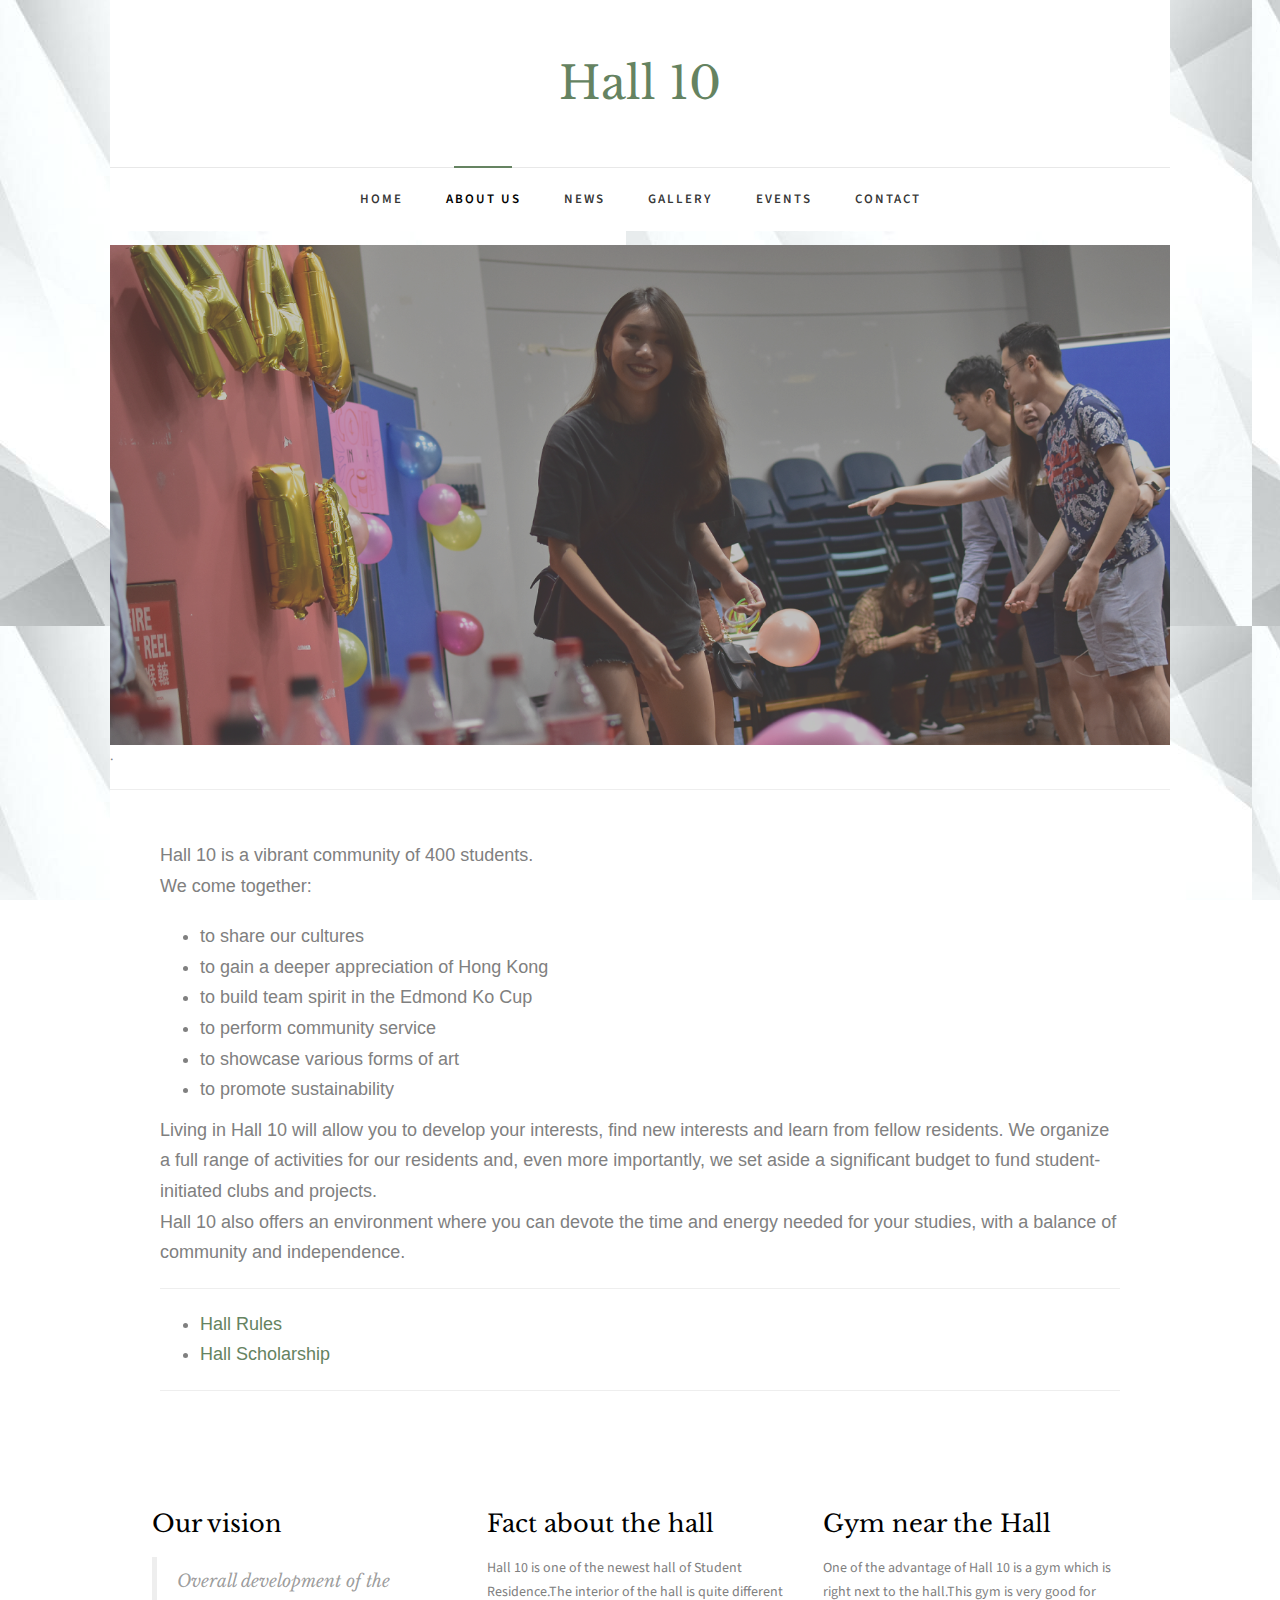
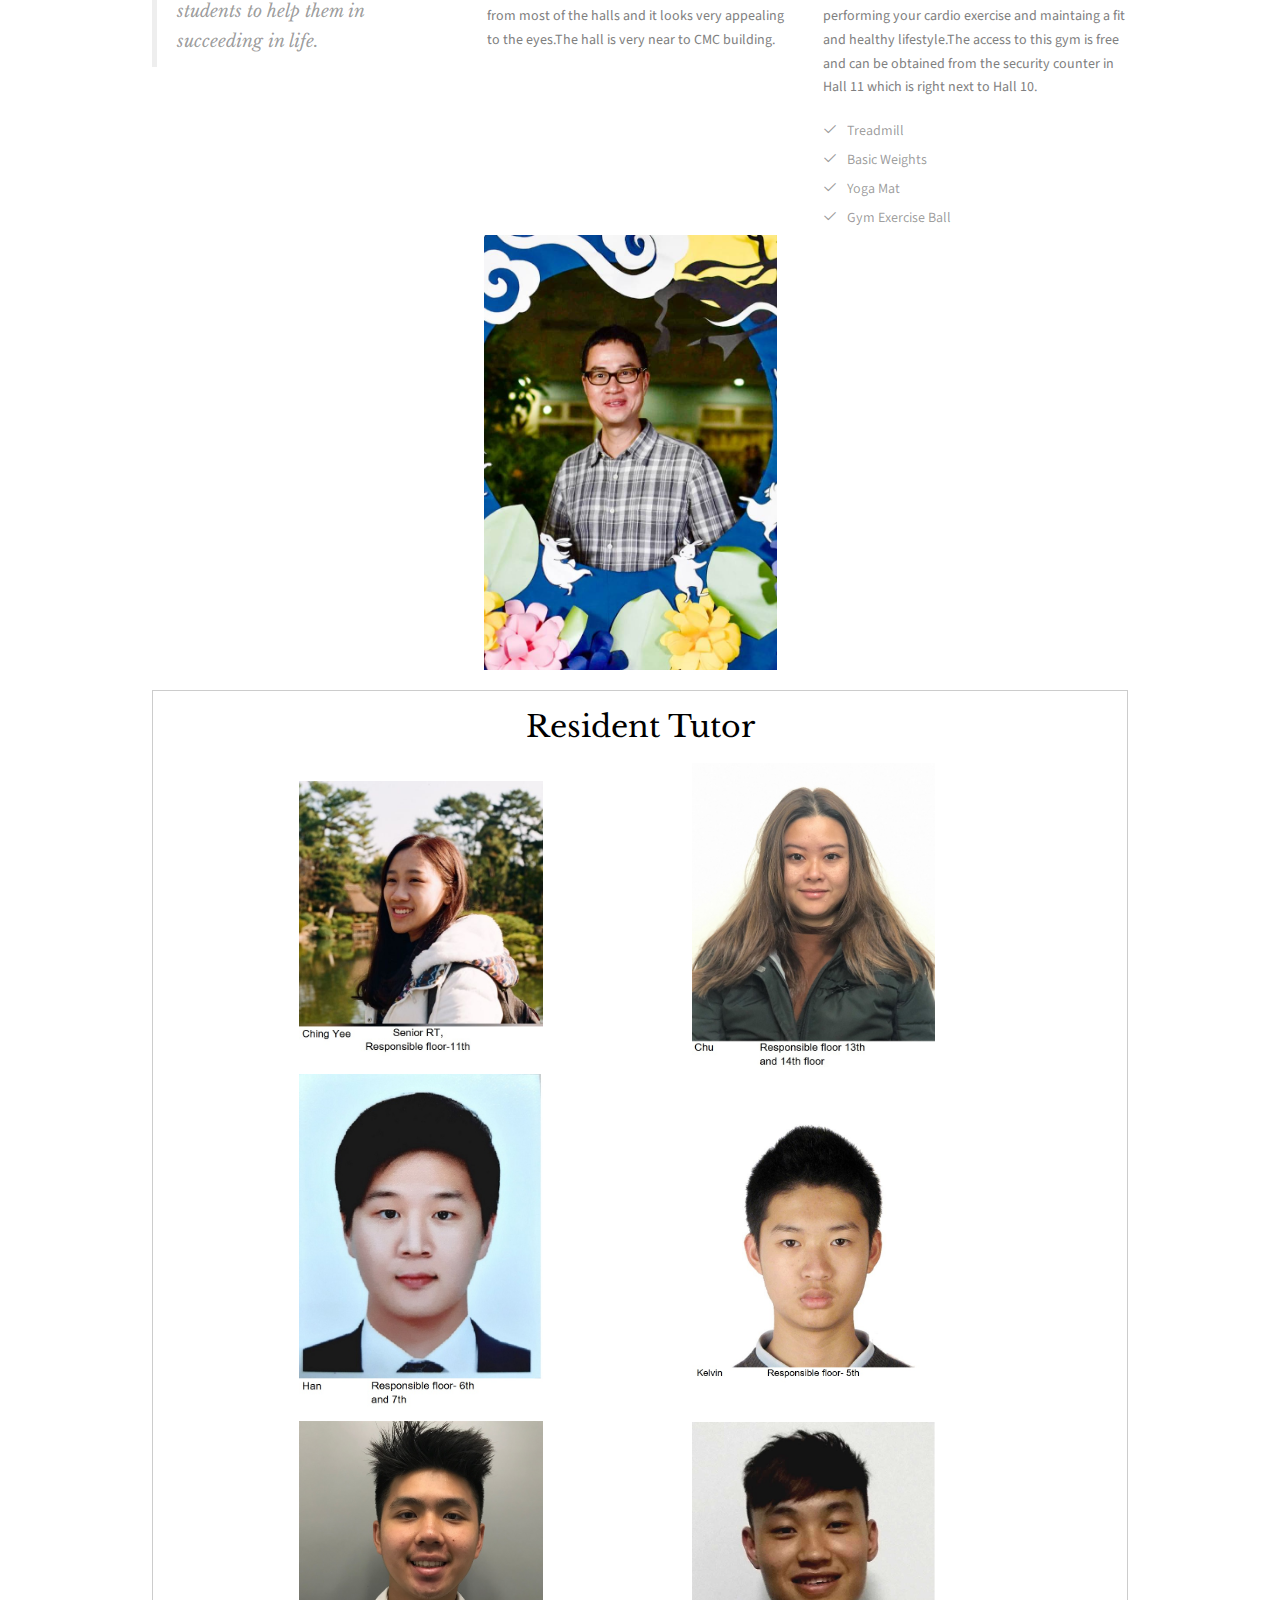
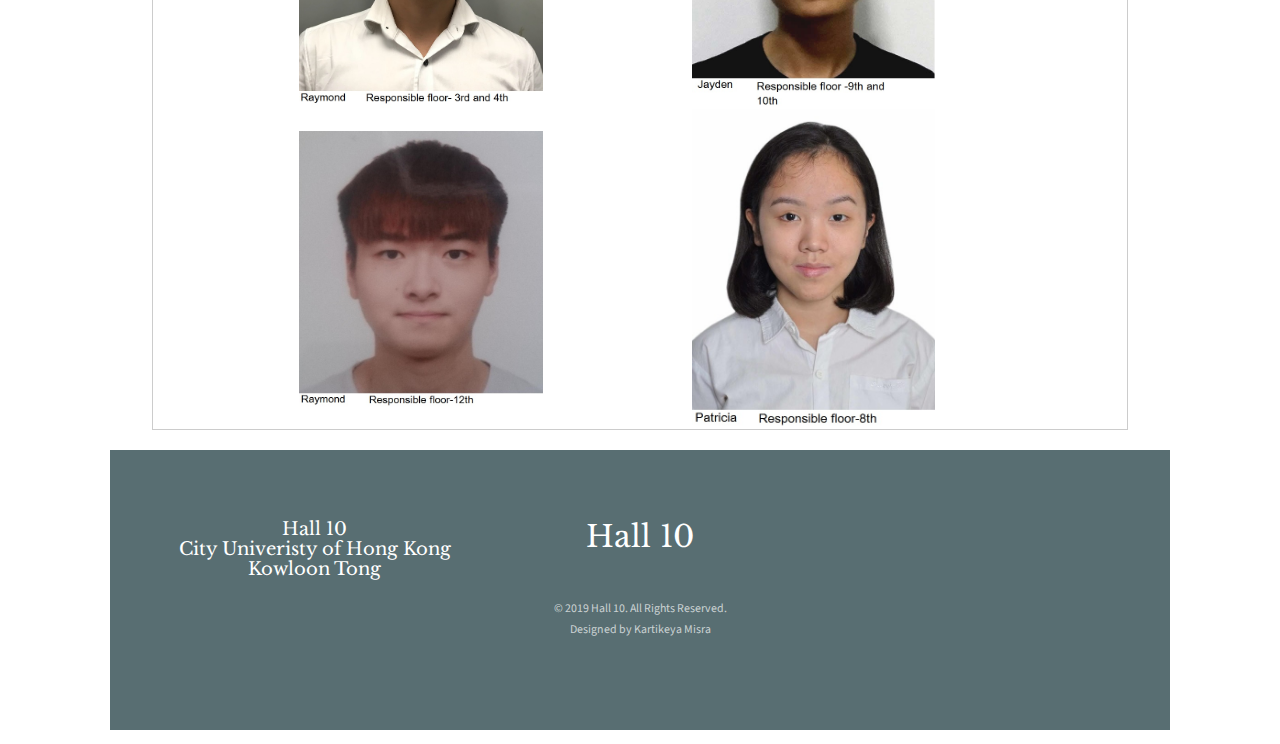
==== commit ac73cdda: "Update about.html" ====
--- a/about.html
+++ b/about.html
@@ -5,9 +5,9 @@
 				<meta http-equiv="X-UA-Compatible" content="IE=edge">
 				<title>Hall 10</title>
 				<meta name="viewport" content="width=device-width, initial-scale=1">
-				<meta name="description" content="Free HTML5 Website Template by freehtml5.co" />
-				<meta name="keywords" content="free website templates, free html5, free template, free bootstrap, free website template, html5, css3, mobile first, responsive" />
-				<meta name="author" content="freehtml5.co" />
+				<meta name="description" content="Hall10" />
+				<meta name="keywords" content="Hall10" />
+
 			
 				
 				<meta property="og:title" content=""/>
@@ -124,7 +124,11 @@
 
 			<br>
 			Hall 10 also offers an environment where you can devote the time and energy needed for your studies, with a balance of community and independence. 
-			<hr></p>
+			<br><hr>
+			<ul>
+				<li> <a href="https://www.cityu.edu.hk/sro/htm/e_policies_hallrules_10.htm">Hall Rules</a></li>
+				<li><a href="https://www.cityu.edu.hk/sro/htm/e_residential_programs_1.htm#scholarship">Hall Scholarship</a></li>
+			</ul><hr></p>
 		</div>
 
 		<div id="fh5co-about">
